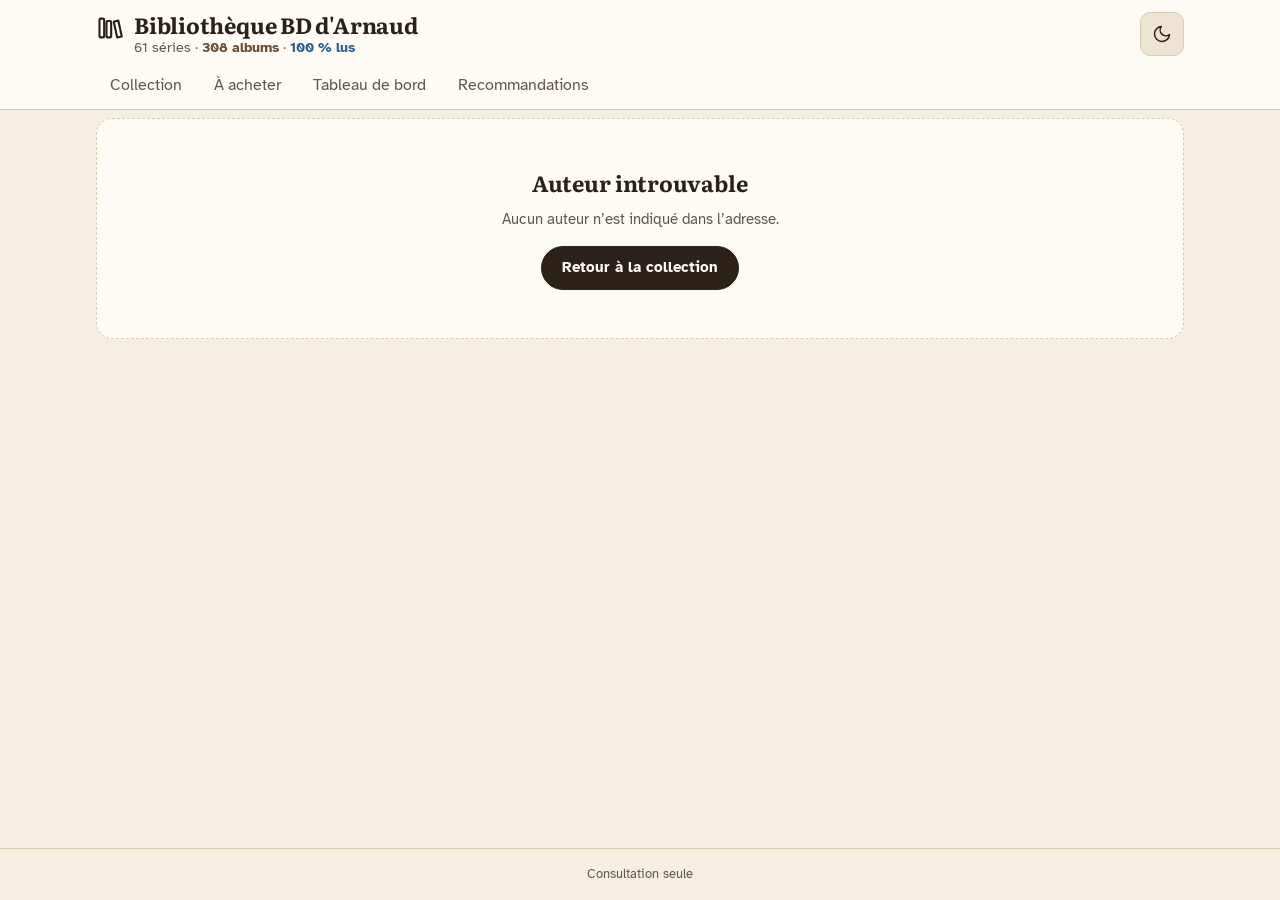
==== auteur.html @ 9b471a2a "US-23 — Filtre de genre en liste déroulante Remplace les pastilles de genre (défilement horizontal p" ====
<!doctype html>
<html lang="fr">
<head>
<meta charset="utf-8">
<meta name="viewport" content="width=device-width, initial-scale=1">
<title>Auteur — Bibliothèque BD d'Arnaud</title>
<meta name="description" content="Les séries d'un auteur dans la collection de BD d'Arnaud, et ses séries recommandées.">
<script>
  // Thème appliqué avant l'affichage pour éviter un flash de couleurs.
  (function () {
    var t = null;
    try { t = localStorage.getItem('bd-theme'); } catch (e) {}
    if (t !== 'light' && t !== 'dark') t = window.matchMedia && matchMedia('(prefers-color-scheme: dark)').matches ? 'dark' : 'light';
    document.documentElement.dataset.theme = t;
  })();
</script>
<link rel="preconnect" href="https://fonts.googleapis.com">
<link rel="preconnect" href="https://fonts.gstatic.com" crossorigin>
<link rel="stylesheet" href="https://fonts.googleapis.com/css2?family=Atkinson+Hyperlegible:wght@400;700&family=Literata:opsz,wght@7..72,500;7..72,700&display=swap">
<link rel="stylesheet" href="css/style.css?v=8">
<script src="js/app.js?v=8" defer></script>
</head>
<body data-page="auteur">

<header class="site-header">
  <div class="container">
    <div class="header-top">
      <div class="brand">
        <svg width="28" height="28" viewBox="0 0 24 24" fill="none" stroke="currentColor" stroke-width="1.8" stroke-linecap="round" stroke-linejoin="round" aria-hidden="true"><rect x="3" y="4" width="4" height="16" rx="1"/><rect x="9" y="6" width="4" height="14" rx="1"/><path d="M15.2 6.6l3.9-1 3 13.6-3.9 1z"/></svg>
        <div>
          <h1><a href="index.html">Bibliothèque BD d'Arnaud</a></h1>
          <p id="stats-entete">Chargement…</p>
        </div>
      </div>
      <button type="button" class="theme-toggle" aria-label="Changer de thème">
        <svg class="icon-moon" width="20" height="20" viewBox="0 0 24 24" fill="none" stroke="currentColor" stroke-width="1.8" stroke-linecap="round" stroke-linejoin="round" aria-hidden="true"><path d="M21 12.8A9 9 0 1 1 11.2 3a7 7 0 0 0 9.8 9.8z"/></svg>
        <svg class="icon-sun" width="20" height="20" viewBox="0 0 24 24" fill="none" stroke="currentColor" stroke-width="1.8" stroke-linecap="round" aria-hidden="true"><circle cx="12" cy="12" r="4"/><path d="M12 2v2M12 20v2M4.9 4.9l1.4 1.4M17.7 17.7l1.4 1.4M2 12h2M20 12h2M4.9 19.1l1.4-1.4M17.7 6.3l1.4-1.4"/></svg>
      </button>
    </div>
    <nav class="main-nav" aria-label="Navigation principale">
      <a href="index.html">Collection</a>
      <a href="envies.html">À acheter</a>
      <a href="stats.html">Tableau de bord</a>
      <a href="reco.html">Recommandations</a>
    </nav>
  </div>
</header>

<main class="container page-auteur" id="auteur">
  <h1 class="page-title">Auteur</h1>
  <p class="count">Chargement…</p>
</main>

<footer class="site-footer">Consultation seule</footer>

</body>
</html>
---- css/style.css ----
/* Bibliothèque BD d'Arnaud — charte : docs/mockups/README.md */

:root {
  --bg: #F5EFE3; --surf: #FFFCF6; --surf2: #EDE4D3; --line: #D9CBB2;
  --ink: #2B2119; --ink2: #62564A;
  --own: #6B4A2F; --read: #2C5F8F; --onread: #FFFFFF; --readtint: #DDE8F3;
  --toread: #E3A43A; --ontoread: #2B2119; --toreadtxt: #875810; --toreadtint: #F7EAD0;
  --miss: #A8352A; --misstint: #F5DDD7;
  --cover: #E4D8C3; --covertxt: #6E604F;
  --shadow: 0 1px 3px rgba(0, 0, 0, 0.18);
  color-scheme: light;
}

@media (prefers-color-scheme: dark) {
  :root:not([data-theme="light"]) {
    --bg: #1A1612; --surf: #231E19; --surf2: #2E2720; --line: #463B30;
    --ink: #F2EADD; --ink2: #BCAF9D;
    --own: #D6B38E; --read: #8DB8E6; --onread: #10202F; --readtint: #1F3247;
    --toread: #E9B455; --ontoread: #1A1612; --toreadtxt: #F0C470; --toreadtint: #3A2D17;
    --miss: #EE8270; --misstint: #47231D;
    --cover: #342C24; --covertxt: #A89880;
    color-scheme: dark;
  }
}

:root[data-theme="dark"] {
  --bg: #1A1612; --surf: #231E19; --surf2: #2E2720; --line: #463B30;
  --ink: #F2EADD; --ink2: #BCAF9D;
  --own: #D6B38E; --read: #8DB8E6; --onread: #10202F; --readtint: #1F3247;
  --toread: #E9B455; --ontoread: #1A1612; --toreadtxt: #F0C470; --toreadtint: #3A2D17;
  --miss: #EE8270; --misstint: #47231D;
  --cover: #342C24; --covertxt: #A89880;
  color-scheme: dark;
}

/* Motif « manquant » : hachures à 135° */
:root { --hatch: repeating-linear-gradient(135deg, var(--miss) 0 1.5px, var(--misstint) 1.5px 4px); }

*, *::before, *::after { box-sizing: border-box; }

body {
  margin: 0;
  min-height: 100vh;
  display: flex;
  flex-direction: column;
  background: var(--bg);
  color: var(--ink);
  font-family: 'Atkinson Hyperlegible', system-ui, sans-serif;
  font-size: 16px;
  line-height: 1.45;
}

h1, h2, h3 { font-family: Literata, Georgia, serif; font-weight: 700; }

a { color: inherit; }

:focus-visible { outline: 3px solid var(--read); outline-offset: 2px; }

.sr-only {
  position: absolute; width: 1px; height: 1px; padding: 0; margin: -1px;
  overflow: hidden; clip: rect(0, 0, 0, 0); white-space: nowrap; border: 0;
}

.container { max-width: 1120px; margin: 0 auto; padding-left: 16px; padding-right: 16px; width: 100%; }

/* ---------- En-tête ---------- */
.site-header { background: var(--surf); border-bottom: 1px solid var(--line); }
.site-header .container { padding-top: 12px; display: flex; flex-direction: column; gap: 6px; }
.header-top { display: flex; align-items: flex-start; gap: 12px; }
.brand { flex: 1 1 auto; display: flex; gap: 10px; align-items: flex-start; }
.brand svg { flex: 0 0 auto; margin-top: 2px; }
.brand h1 { margin: 0; font-size: 22px; line-height: 1.2; letter-spacing: -0.01em; }
.brand h1 a { text-decoration: none; }
.brand p { margin: 0; font-size: 14px; color: var(--ink2); }
.stat-own { color: var(--own); font-weight: 700; }
.stat-read { color: var(--read); font-weight: 700; }

.theme-toggle {
  flex: 0 0 auto; width: 44px; height: 44px;
  display: flex; align-items: center; justify-content: center;
  border: 1px solid var(--line); border-radius: 10px;
  background: var(--surf2); color: var(--ink); cursor: pointer;
}
.theme-toggle .icon-sun { display: none; }
:root[data-theme="dark"] .theme-toggle .icon-sun { display: block; }
:root[data-theme="dark"] .theme-toggle .icon-moon { display: none; }

.main-nav { display: flex; gap: 4px; overflow-x: auto; scrollbar-width: none; margin: 0 -16px; padding: 0 16px; }
.main-nav a {
  min-height: 44px; display: flex; align-items: center; padding: 0 14px; white-space: nowrap; flex: 0 0 auto;
  text-decoration: none; color: var(--ink2); border-bottom: 3px solid transparent;
}
.main-nav a[aria-current="page"] { color: var(--ink); font-weight: 700; border-bottom-color: var(--ink); }

/* ---------- Contenu ---------- */
main.container { flex: 1 0 auto; padding-top: 18px; padding-bottom: 40px; display: flex; flex-direction: column; gap: 16px; }

/* ---------- Recherche et filtres ---------- */
.search { display: flex; flex-direction: column; gap: 6px; }
.search label { font-size: 15px; font-weight: 700; }
.search-field { position: relative; max-width: 640px; }
.search-field svg { position: absolute; left: 16px; top: 16px; color: var(--ink2); pointer-events: none; }
.search-field input {
  width: 100%; height: 52px; padding: 0 16px 0 48px;
  border: 2px solid var(--ink2); border-radius: 12px;
  background: var(--surf); color: var(--ink); font: inherit; font-size: 17px;
}
.search-field input:focus { border-color: var(--read); outline: none; box-shadow: 0 0 0 3px var(--readtint); }

.chips { display: flex; gap: 8px; overflow-x: auto; margin: 0 -16px; padding: 0 16px 4px; }
.chips button {
  flex: 0 0 auto; min-height: 44px; padding: 0 16px; border-radius: 999px;
  border: 1px solid var(--line); background: var(--surf); color: var(--ink);
  font: inherit; font-size: 15px; font-weight: 700; cursor: pointer; white-space: nowrap;
}
.chips button[aria-pressed="true"] { background: var(--ink); color: var(--surf); border-color: var(--ink); }

/* Regard, tri et « Suivies seulement » (US-16) */
.reglages { display: flex; flex-wrap: wrap; align-items: flex-end; gap: 10px 14px; }
.reglage { display: flex; flex-direction: column; gap: 4px; font-size: 13px; font-weight: 700; color: var(--ink2); }
.reglage select {
  min-height: 44px; padding: 0 36px 0 12px; border-radius: 10px; border: 1px solid var(--line);
  background: var(--surf) url("data:image/svg+xml,%3Csvg xmlns='http://www.w3.org/2000/svg' width='12' height='8' viewBox='0 0 12 8'%3E%3Cpath d='M1 1.5l5 5 5-5' fill='none' stroke='%2362564A' stroke-width='2'/%3E%3C/svg%3E") no-repeat right 12px center;
  color: var(--ink); font: inherit; font-size: 15px; font-weight: 400; appearance: none; cursor: pointer;
}
.toggle {
  display: inline-flex; align-items: center; gap: 6px; min-height: 44px; padding: 0 14px; border-radius: 10px;
  border: 1px solid var(--line); background: var(--surf); color: var(--ink);
  font: inherit; font-size: 15px; font-weight: 700; cursor: pointer;
}
.toggle[aria-pressed="true"] { background: var(--ink); color: var(--surf); border-color: var(--ink); }
/* Cartes / Couvertures (US-20) */
.vues { display: inline-flex; margin-left: auto; border: 1px solid var(--line); border-radius: 10px; overflow: hidden; }
.vues button {
  display: inline-flex; align-items: center; gap: 6px; min-height: 44px; padding: 0 12px; border: 0;
  background: var(--surf); color: var(--ink); font: inherit; font-size: 14px; font-weight: 700; cursor: pointer;
}
.vues button + button { border-left: 1px solid var(--line); }
.vues button[aria-pressed="true"] { background: var(--ink); color: var(--surf); }

.tag-genre { color: var(--ink); text-decoration: none; }
.tag-genre:hover { border-color: var(--ink2); text-decoration: underline; }
.lien-reinit {
  min-height: 44px; padding: 0 4px; border: 0; background: none; color: var(--ink);
  font: inherit; font-size: 14px; text-decoration: underline; cursor: pointer;
}

.btn-primary {
  margin-top: 6px; min-height: 44px; padding: 0 20px; border-radius: 999px;
  border: 1px solid var(--ink); background: var(--ink); color: var(--surf);
  font: inherit; font-size: 15px; font-weight: 700; cursor: pointer;
  display: inline-flex; align-items: center; text-decoration: none;
}

[hidden] { display: none !important; }

.legend { display: flex; flex-wrap: wrap; gap: 6px 14px; font-size: 13px; color: var(--ink2); }
.legend span { display: flex; align-items: center; gap: 6px; }
.swatch { width: 12px; height: 12px; border-radius: 3px; }
.swatch-own { background: var(--own); }
.swatch-read { background: var(--read); }
.swatch-toread { background: var(--toread); }
.swatch-lnp { background: var(--readtint); border: 2px solid var(--read); }
.swatch-miss { background: var(--hatch); border: 2px dashed var(--miss); }

.count { margin: 0; font-size: 14px; color: var(--ink2); }

.message {
  display: flex; flex-direction: column; align-items: center; text-align: center; gap: 10px;
  padding: 48px 20px; background: var(--surf); border: 1px dashed var(--line); border-radius: 16px;
}
.message h2 { margin: 0; font-size: 22px; }
.message p { margin: 0; max-width: 360px; font-size: 15px; color: var(--ink2); }

/* ---------- Cartes série ---------- */
.series-grid {
  display: grid; grid-template-columns: repeat(auto-fill, minmax(160px, 1fr)); gap: 12px;
  margin: 0; padding: 0; list-style: none;
}
.card {
  height: 100%; display: flex; flex-direction: column;
  background: var(--surf); border: 1px solid var(--line); border-radius: 12px; overflow: hidden;
  text-decoration: none; color: var(--ink);
}
.card:hover { border-color: var(--ink2); }
.cover {
  position: relative; aspect-ratio: 3 / 4; background: var(--cover); border-bottom: 1px solid var(--line);
  display: flex; align-items: center; justify-content: center;
}
.cover, .book-cover { position: relative; overflow: hidden; }
.cover-img { position: absolute; inset: 0; width: 100%; height: 100%; object-fit: cover; }
.note-badge { z-index: 1; }
.cover-initials { font-family: Literata, Georgia, serif; font-size: 30px; font-weight: 700; color: var(--covertxt); }
.note-badge {
  position: absolute; top: 8px; right: 8px; padding: 3px 8px; border-radius: 6px;
  background: var(--surf); color: var(--ink); font-weight: 700; font-size: 14px; box-shadow: var(--shadow);
}
.card-body { flex: 1 1 auto; padding: 10px 12px 12px; display: flex; flex-direction: column; gap: 4px; }
.card-body h2 { margin: 0; font-size: 16px; line-height: 1.25; }
.card-authors { margin: 0; font-size: 13px; line-height: 1.3; color: var(--ink2); }
.card-stats { margin-top: auto; padding-top: 8px; display: flex; flex-direction: column; gap: 6px; }
.card-own { font-size: 14px; color: var(--own); }
.card-own strong { font-size: 17px; }
.card-meta { display: flex; flex-wrap: wrap; align-items: center; gap: 4px 10px; font-size: 13px; }
.card-read { color: var(--read); }
.card-incomplete { display: flex; align-items: center; gap: 4px; color: var(--miss); }
.card-incomplete::before {
  content: ""; width: 7px; height: 7px; border-radius: 50%; border: 1.5px dashed var(--miss);
}
/* Badges « regard » et « Terminée » (US-14) : tons neutres, icône + libellé,
   pour ne pas se confondre avec les statuts possédé / lu / à lire / manquant. */
.card-badges { display: flex; flex-wrap: wrap; gap: 4px; margin-top: 2px; }
.badge-regard {
  display: inline-flex; align-items: center; gap: 4px; align-self: flex-start;
  padding: 2px 8px 2px 6px; border-radius: 999px;
  background: var(--surf2); color: var(--ink2); border: 1px solid var(--line);
  font-size: 12px; font-weight: 700; line-height: 1.4; white-space: nowrap;
}
.badge-regard svg { width: 14px; height: 14px; flex: none; }
.badge-terminee { background: transparent; color: var(--ink); border-color: var(--ink2); }
.tags .badge-regard { font-size: 13px; padding: 2px 10px 2px 8px; }
.badge-lnp {
  align-self: flex-start; padding: 2px 8px; border-radius: 6px;
  background: var(--readtint); border: 1.5px solid var(--read); color: var(--read);
  font-size: 13px; font-weight: 700;
}

/* Mur de couvertures (US-20) : couvertures seules, le texte reste lu par les lecteurs d'écran */
.series-grid.mur { grid-template-columns: repeat(auto-fill, minmax(100px, 1fr)); gap: 8px; }
.mur .card { border-radius: 4px 8px 8px 4px; }
.mur .cover { border-bottom: 0; }
.mur .cover-initials { font-size: 22px; }
.mur .note-badge { top: 4px; right: 4px; padding: 1px 5px; font-size: 12px; }
.mur .card-body {
  position: absolute; width: 1px; height: 1px; padding: 0; margin: -1px;
  overflow: hidden; clip: rect(0, 0, 0, 0); white-space: nowrap; border: 0;
}
.mur .card:hover, .mur .card:focus-visible { border-color: var(--ink); }

/* Barre de progression d'une série */
.bar { display: flex; height: 8px; border-radius: 4px; overflow: hidden; background: var(--surf2); }
.bar span { display: block; height: 100%; }
.bar .seg-read { background: var(--read); }
.bar .seg-toread { background: var(--toread); }
.bar .seg-lnp { background: var(--readtint); box-shadow: inset 0 0 0 2px var(--read); }
.bar .seg-miss { background: var(--hatch); }

/* ---------- Page série ---------- */
main.page-serie { padding-top: 8px; }
.back-link {
  align-self: flex-start; min-height: 44px; display: flex; align-items: center; gap: 6px;
  color: var(--ink); text-decoration: none; font-weight: 700;
}
.serie-layout { display: flex; flex-wrap: wrap; gap: 28px; align-items: flex-start; }
.serie-info { flex: 1 1 320px; display: flex; flex-direction: column; gap: 16px; }
.serie-tomes { flex: 999 1 480px; min-width: 0; display: flex; flex-direction: column; gap: 12px; }

.serie-head { display: flex; gap: 16px; align-items: flex-start; }
.book-cover {
  flex: 0 0 auto; width: 112px; height: 150px; border-radius: 3px 8px 8px 3px;
  background: var(--cover); border-left: 7px solid var(--line); color: var(--covertxt);
  display: flex; flex-direction: column; align-items: center; justify-content: center; gap: 4px;
}
.book-cover span:first-child { font-family: Literata, Georgia, serif; font-weight: 700; font-size: 28px; }
.book-cover span:last-child { font-size: 10px; letter-spacing: 0.08em; text-transform: uppercase; }
.serie-title { flex: 1 1 auto; min-width: 0; display: flex; flex-direction: column; gap: 4px; }
.serie-title h1 { margin: 0; font-size: 28px; line-height: 1.15; overflow-wrap: anywhere; }
.serie-title p { margin: 0; font-size: 15px; }
.serie-title .editeur { font-size: 14px; color: var(--ink2); }
.tags { display: flex; flex-wrap: wrap; gap: 6px; margin-top: 6px; }
.tag { padding: 2px 10px; border-radius: 999px; border: 1px solid var(--line); font-size: 13px; }
.tag-statut { background: var(--ink); color: var(--surf); border-color: var(--ink); font-weight: 700; }

.note-box {
  display: flex; flex-direction: column; gap: 10px; padding: 18px;
  background: var(--surf); border: 1px solid var(--line); border-radius: 14px;
}
.note-line { display: flex; align-items: baseline; gap: 4px; }
.note-line .label { font-size: 14px; color: var(--ink2); margin-right: 8px; }
.note-line .valeur { font-family: Literata, Georgia, serif; font-size: 52px; font-weight: 700; line-height: 1; }
.note-line .sur { font-family: Literata, Georgia, serif; font-size: 22px; color: var(--ink2); }
.note-box blockquote {
  margin: 0; padding: 0 0 0 14px; border-left: 3px solid var(--line);
  font-family: Literata, Georgia, serif; font-style: italic; font-size: 18px; line-height: 1.4;
  white-space: pre-line;
}
.note-empty {
  display: flex; flex-direction: column; gap: 2px; padding: 14px 18px;
  border: 1px dashed var(--line); border-radius: 14px; color: var(--ink2);
}
.note-empty strong { font-size: 15px; }
.note-empty span { font-size: 14px; }

.serie-counts { display: flex; flex-wrap: wrap; gap: 8px; }
.serie-counts span {
  padding: 8px 12px; border-radius: 10px; background: var(--surf); border: 1px solid var(--line); font-size: 15px;
}
.serie-counts strong { font-size: 20px; }
.serie-counts .c-own { color: var(--own); }
.serie-counts .c-read { color: var(--read); }
.serie-counts .c-toread { color: var(--toreadtxt); }
.serie-counts .c-lnp { color: var(--read); background: var(--readtint); border: 1.5px solid var(--read); }
.serie-counts .c-miss { color: var(--miss); background: var(--misstint); border: 1.5px dashed var(--miss); }

.tomes-head { display: flex; justify-content: space-between; align-items: baseline; gap: 12px; }
.tomes-head h2 { margin: 0; font-size: 22px; }
.tomes-head span { font-size: 14px; color: var(--ink2); }

/* Pastille de tome (grille et liste) selon son statut */
.cell { display: flex; align-items: center; justify-content: center; font-weight: 700; }
.st-lu .cell { background: var(--read); color: var(--onread); }
.st-alire .cell { background: var(--toread); color: var(--ontoread); }
.st-lnp .cell { background: var(--readtint); color: var(--read); border: 2px solid var(--read); }
.st-manquant .cell {
  background: repeating-linear-gradient(135deg, var(--misstint) 0 4px, var(--surf) 4px 7px);
  color: var(--miss); border: 2px dashed var(--miss);
}

.tomes-grid { display: flex; flex-wrap: wrap; gap: 4px; margin: 0; padding: 0; list-style: none; }
.tomes-grid .cell { width: 30px; height: 30px; border-radius: 5px; font-size: 12px; }

.tomes-list { list-style: none; margin: 0; padding: 0; display: flex; flex-direction: column; gap: 6px; }
.tome-row {
  display: flex; align-items: center; gap: 12px; padding: 8px 12px 8px 8px; border-radius: 10px;
  background: var(--surf); border: 1px solid var(--line);
}
.tome-row.st-manquant { background: var(--misstint); border: 2px dashed var(--miss); }
.tome-row .cell { flex: 0 0 auto; width: 34px; height: 44px; border-radius: 2px 5px 5px 2px; font-size: 14px; }
.tome-row .cell.range { width: auto; min-width: 34px; padding: 0 6px; font-size: 12px; }
.tome-titre { flex: 1 1 auto; min-width: 0; font-size: 15px; }
.tome-titre .num { color: var(--ink2); }
.tome-tag {
  flex: 0 0 auto; display: flex; align-items: center; gap: 5px; padding: 3px 10px; border-radius: 999px;
  font-size: 13px; font-weight: 700; white-space: nowrap;
}
.st-lu .tome-tag { background: var(--read); color: var(--onread); }
.st-alire .tome-tag { background: var(--toreadtint); color: var(--toreadtxt); border: 1px solid var(--toread); }
.st-lnp .tome-tag { background: var(--readtint); color: var(--read); border: 1.5px solid var(--read); }
.st-manquant .tome-tag { background: var(--miss); color: var(--surf); }

.legend.boxed { padding: 10px 12px; background: var(--surf2); border-radius: 10px; color: var(--ink); }

/* ---------- Tableau de bord ---------- */
main.page-stats { padding-top: 20px; gap: 18px; }
.page-title { margin: 0; font-size: 28px; line-height: 1.2; }

.kpis { display: grid; grid-template-columns: repeat(auto-fit, minmax(150px, 1fr)); gap: 10px; }
.kpi {
  padding: 14px; background: var(--surf); border: 1px solid var(--line); border-radius: 12px;
  display: flex; flex-direction: column; gap: 2px;
}
.kpi.k-own { border-top: 4px solid var(--own); }
.kpi.k-read { border-top: 4px solid var(--read); }
.kpi strong { font-family: Literata, Georgia, serif; font-size: 34px; line-height: 1.1; }
.kpi.k-own strong { color: var(--own); }
.kpi.k-read strong { color: var(--read); }
.kpi span { font-size: 14px; color: var(--ink2); }
.kpi .bar { margin-top: 4px; }

.panels { display: grid; grid-template-columns: repeat(auto-fit, minmax(min(320px, 100%), 1fr)); gap: 12px; align-items: start; }
.panel {
  padding: 16px; background: var(--surf); border: 1px solid var(--line); border-radius: 12px;
  display: flex; flex-direction: column; gap: 12px; min-width: 0;
}
.panel-head { display: flex; justify-content: space-between; align-items: flex-start; gap: 12px; }
.panel h2 { margin: 0; font-size: 20px; }
.panel-head p, .panel-foot { margin: 0; font-size: 14px; color: var(--ink2); }
.panel-foot { padding-top: 8px; border-top: 1px solid var(--line); }
.pile-total {
  flex: 0 0 auto; padding: 4px 12px; border-radius: 10px;
  background: var(--toreadtint); border: 1px solid var(--toread); color: var(--toreadtxt);
  font-family: Literata, Georgia, serif; font-size: 26px; font-weight: 700; line-height: 1.1;
}
.rows { list-style: none; margin: 0; padding: 0; display: flex; flex-direction: column; gap: 2px; }
.rows a {
  display: grid; grid-template-columns: minmax(0, 1fr) auto; gap: 4px 12px; align-items: center;
  min-height: 44px; padding: 4px 0; text-decoration: none; color: var(--ink);
}
.rows .r-titre { font-size: 15px; }
.rows .r-own { font-size: 13px; color: var(--own); }
.rows .r-toread { font-weight: 700; color: var(--toreadtxt); }
.rows .r-miss { font-size: 14px; font-weight: 700; color: var(--miss); }
.rows .bar { grid-column: 1 / -1; }
.rows .r-tome { font-size: 13px; color: var(--ink2); }
.rows .r-date { font-size: 14px; font-weight: 700; text-align: right; }

/* Tomes annoncés (US-13) */
.tag-averifier {
  display: inline-block; margin-left: 6px; padding: 0 6px; border-radius: 6px;
  border: 1px dashed var(--ink2); color: var(--ink2); font-size: 12px; font-weight: 400; white-space: nowrap;
}
.annonces { display: flex; flex-direction: column; gap: 6px; padding: 12px 16px; border: 1px solid var(--line); border-radius: 12px; background: var(--surf); }
.annonces h2 { margin: 0; font-size: 18px; }
.annonces ul { list-style: none; margin: 0; padding: 0; display: flex; flex-direction: column; gap: 4px; }
.annonces li { display: flex; flex-wrap: wrap; justify-content: space-between; gap: 4px 12px; font-size: 15px; }
.annonces li span { color: var(--ink2); }
.rows .seg-own { background: var(--own); }

.histo {
  display: grid; grid-template-columns: repeat(var(--cols, 10), minmax(0, 1fr)); gap: 6px; align-items: end;
  height: 170px; padding-bottom: 4px; border-bottom: 1px solid var(--line);
}
.histo div { display: flex; flex-direction: column; align-items: center; justify-content: flex-end; gap: 4px; height: 100%; }
.histo b { font-size: 13px; }
.histo i { display: block; width: 100%; border-radius: 4px 4px 0 0; background: var(--ink2); }
.histo i.top { background: var(--ink); }
.histo i.zero { background: var(--line); }
.histo-axis { display: grid; grid-template-columns: repeat(var(--cols, 10), minmax(0, 1fr)); gap: 6px; margin-top: -6px; }
.histo-axis span { text-align: center; font-size: 13px; color: var(--ink2); }
.histo-note { margin: 0; font-size: 13px; color: var(--ink2); }

/* Mes goûts en chiffres (US-22) */
.panel-large { grid-column: 1 / -1; }
.gouts-toutes { display: flex; align-items: center; gap: 8px; min-height: 44px; font-size: 14px; cursor: pointer; white-space: nowrap; }
.gouts-toutes input { width: 18px; height: 18px; accent-color: var(--read); }
#gouts-contenu { display: grid; grid-template-columns: repeat(auto-fit, minmax(min(300px, 100%), 1fr)); gap: 12px 28px; }
#gouts-contenu > .histo-note { grid-column: 1 / -1; }
.gouts-bloc { display: flex; flex-direction: column; gap: 8px; min-width: 0; }
.gouts-bloc h3 { margin: 0; font-size: 17px; }
.gouts-barres { list-style: none; margin: 0; padding: 0; display: flex; flex-direction: column; gap: 6px; }
.gouts-barres li { display: grid; grid-template-columns: minmax(0, 1fr) auto; gap: 2px 12px; align-items: baseline; }
.gouts-barres .bar { grid-column: 1 / -1; }
.gouts-barres .g-nom { font-size: 15px; }
.gouts-barres .g-nom a { color: var(--ink); }
.gouts-barres .g-val { font-size: 14px; color: var(--ink2); white-space: nowrap; }
.gouts-barres .g-val strong { font-size: 16px; color: var(--read); }
.gouts-regards { list-style: none; margin: 0; padding: 0; display: flex; flex-wrap: wrap; gap: 8px; }
.gouts-regards a {
  display: flex; align-items: baseline; gap: 6px; min-height: 44px; padding: 8px 12px; border-radius: 10px;
  background: var(--surf2); color: var(--ink); text-decoration: none; font-size: 15px;
}
.gouts-regards a:hover { box-shadow: inset 0 0 0 1px var(--ink2); }
.gouts-regards strong { font-size: 20px; }

/* ---------- Recommandations (US-11) ---------- */
main.page-reco { padding-top: 20px; }
.reco-intro { margin: -8px 0 0; color: var(--ink2); font-size: 15px; }
.reco-list { list-style: none; margin: 0; padding: 0; display: grid; grid-template-columns: repeat(auto-fill, minmax(min(340px, 100%), 1fr)); gap: 12px; align-items: start; }
.reco-card {
  padding: 16px; background: var(--surf); border: 1px solid var(--line); border-radius: 12px;
  display: flex; flex-direction: column; gap: 8px; min-width: 0;
}
.reco-head { display: flex; justify-content: space-between; align-items: flex-start; gap: 12px; }
.reco-head h2 { margin: 0; font-size: 20px; line-height: 1.25; }
.reco-statut {
  flex: 0 0 auto; padding: 2px 10px; border-radius: 999px; font-size: 13px; font-weight: 700;
  border: 1px solid var(--line); color: var(--ink2); white-space: nowrap;
}
.statut-interesse .reco-statut { background: var(--readtint); border-color: var(--read); color: var(--read); }
.statut-decouvrir .reco-statut { background: var(--toreadtint); border-color: var(--toread); color: var(--toreadtxt); }
.reco-meta { margin: 0; font-size: 14px; color: var(--ink2); }
.reco-pourquoi { margin: 0; font-size: 15px; }
.reco-liees { display: flex; flex-wrap: wrap; align-items: center; gap: 6px; font-size: 14px; }
.reco-liees span:first-child { color: var(--ink2); }
.reco-liees a { padding: 2px 10px; border-radius: 999px; border: 1px solid var(--line); color: var(--ink); text-decoration: none; }
.reco-liees a:hover { border-color: var(--ink2); }
.reco-liees .r-note { font-weight: 700; color: var(--read); }
.reco-foot { margin: 0; padding-top: 8px; border-top: 1px solid var(--line); font-size: 13px; color: var(--ink2); }
.reco-foot a { color: var(--ink2); }
/* Reco rejetée : grisée mais toujours lisible et filtrable. */
.statut-rejete { opacity: .55; background: var(--bg); border-style: dashed; }
.statut-rejete:hover, .statut-rejete:focus-within { opacity: .85; }

/* ---------- Page auteur (auteur.html, US-19) ---------- */
main.page-auteur { padding-top: 8px; gap: 18px; }
.auteur-resume { margin-top: 4px; font-size: 15px; }
.auteur-section { display: flex; flex-direction: column; gap: 10px; }
.auteur-section h2 { margin: 0; font-size: 20px; }
.lien-auteur { color: inherit; text-decoration: underline; text-decoration-color: var(--line); text-underline-offset: 3px; }
.lien-auteur:hover { text-decoration-color: currentColor; }

/* ---------- À acheter (envies.html, US-18) — maquette docs/mockups/05-envies.png ---------- */
main.page-envies { padding-top: 20px; gap: 16px; }
.envies-head { display: flex; justify-content: space-between; align-items: flex-end; gap: 12px; flex-wrap: wrap; }
.envies-head p { margin: 4px 0 0; color: var(--ink2); font-size: 15px; }
.envies-total {
  padding: 6px 14px; border-radius: 10px; background: var(--misstint); border: 2px dashed var(--miss);
  color: var(--miss); font-family: Literata, Georgia, serif; font-weight: 700; font-size: 26px; line-height: 1.1; text-align: center;
}
.envies-total small { display: block; font-family: 'Atkinson Hyperlegible', sans-serif; font-size: 13px; font-weight: 700; }
.envies-options {
  display: flex; flex-wrap: wrap; align-items: center; justify-content: space-between; gap: 8px 16px;
  padding: 10px 12px; background: var(--surf2); border-radius: 10px;
}
.envies-options label { display: flex; align-items: center; gap: 8px; min-height: 44px; cursor: pointer; font-size: 15px; }
.envies-options input { width: 20px; height: 20px; flex: none; accent-color: var(--read); }
.envies-options .hint { color: var(--ink2); font-size: 14px; }
.btn-print {
  display: inline-flex; align-items: center; gap: 6px; min-height: 44px; padding: 0 14px; border-radius: 10px;
  border: 1px solid var(--line); background: var(--surf); color: var(--ink); font: inherit; font-weight: 700; cursor: pointer;
}
.groupe-envies { display: flex; flex-direction: column; gap: 8px; }
.groupe-titre { margin: 8px 0 0; font-size: 20px; display: flex; align-items: baseline; gap: 10px; flex-wrap: wrap; }
.groupe-titre span { font-family: 'Atkinson Hyperlegible', sans-serif; font-size: 14px; font-weight: 400; color: var(--ink2); }
.envies { list-style: none; margin: 0; padding: 0; display: flex; flex-direction: column; gap: 8px; }
.envie {
  display: grid; grid-template-columns: 54px minmax(0, 1fr) auto; gap: 4px 14px; align-items: start;
  padding: 12px; background: var(--surf); border: 1px solid var(--line); border-radius: 12px;
}
.envie .mini-cover {
  grid-row: span 2; width: 54px; aspect-ratio: 3 / 4; border-radius: 3px 6px 6px 3px; background: var(--cover);
  position: relative; overflow: hidden; display: flex; align-items: center; justify-content: center; box-shadow: var(--shadow);
}
.envie .mini-cover .cover-initials { font-size: 16px; }
.envie h3 { margin: 0; font-size: 17px; line-height: 1.25; }
.envie h3 a { text-decoration: none; }
.envie h3 a:hover { text-decoration: underline; }
.envie .auteurs { margin: 0; font-size: 13px; color: var(--ink2); }
.envie .note { padding: 2px 8px; border-radius: 6px; background: var(--surf2); font-weight: 700; font-size: 14px; white-space: nowrap; }
.envie .tomes { grid-column: 2 / -1; display: flex; flex-direction: column; gap: 6px; margin-top: 4px; }
.envie .tomes-grid .cell { width: 34px; height: 34px; border-radius: 5px; font-size: 13px; }
.envie .detail { margin: 0; font-size: 14px; }
.envie .detail .lnp { color: var(--read); font-weight: 700; }
.envie .detail .dispo { color: var(--ink2); }
.annonces a { color: var(--ink); }
@media (max-width: 520px) {
  .envie { grid-template-columns: 44px minmax(0, 1fr) auto; gap: 2px 10px; }
  .envie .mini-cover { width: 44px; grid-row: span 1; }
  .envie .tomes { grid-column: 1 / -1; }
}
@media print {
  .site-header, .envies-options, .site-footer, .envie .mini-cover { display: none !important; }
  body { background: #fff; }
  .envie { grid-template-columns: minmax(0, 1fr) auto; break-inside: avoid; border: none; padding: 4px 0; }
  .envie .tomes { grid-column: 1 / -1; }
}

/* ---------- Pied de page ---------- */
.site-footer { border-top: 1px solid var(--line); padding: 16px; text-align: center; font-size: 13px; color: var(--ink2); }
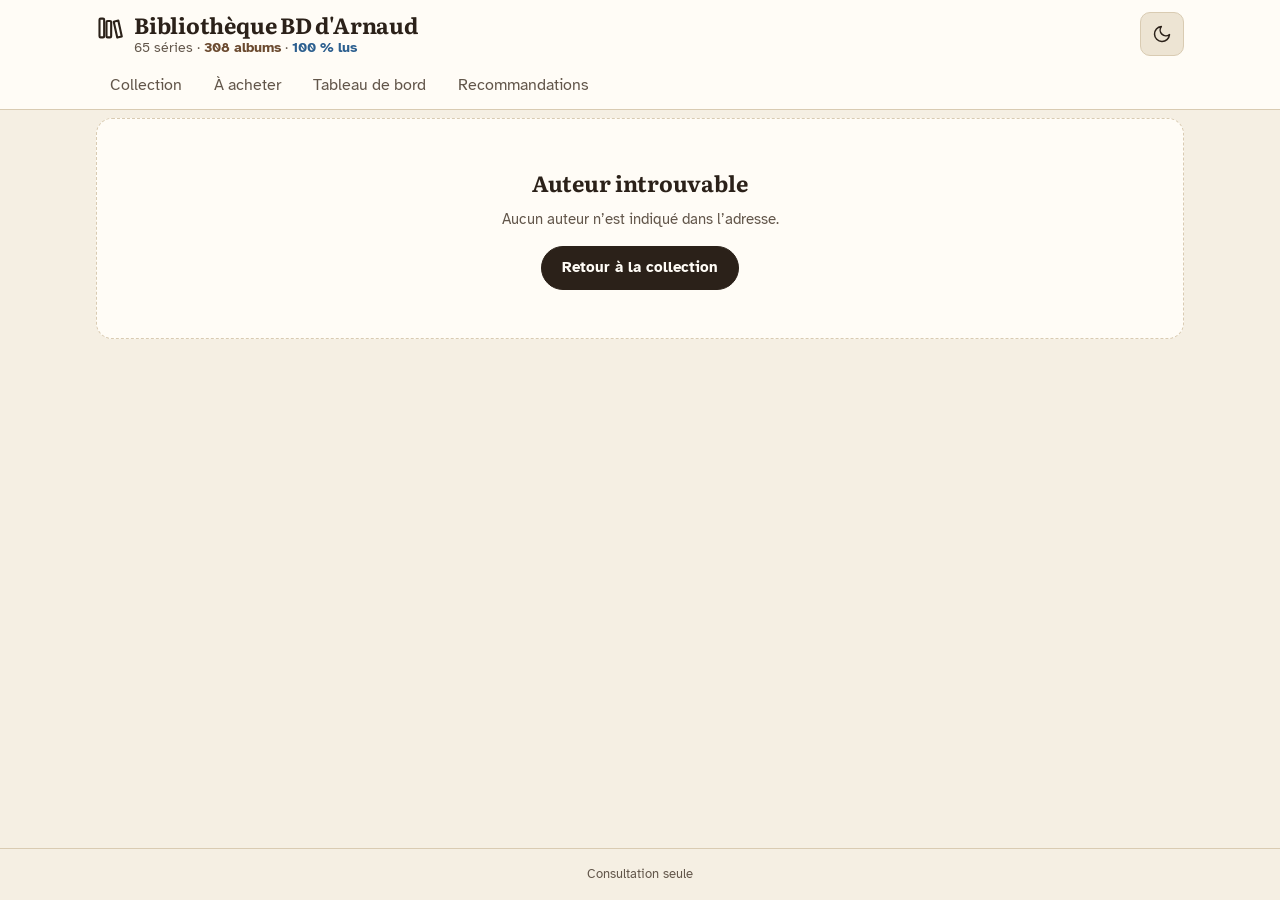
==== commit 01286e09: "US-24 — À acheter : ignorer les séries dont je ne possède aucun album Les séries lues ailleurs sans " ====
--- a/auteur.html
+++ b/auteur.html
@@ -17,8 +17,8 @@
 <link rel="preconnect" href="https://fonts.googleapis.com">
 <link rel="preconnect" href="https://fonts.gstatic.com" crossorigin>
 <link rel="stylesheet" href="https://fonts.googleapis.com/css2?family=Atkinson+Hyperlegible:wght@400;700&family=Literata:opsz,wght@7..72,500;7..72,700&display=swap">
-<link rel="stylesheet" href="css/style.css?v=8">
-<script src="js/app.js?v=8" defer></script>
+<link rel="stylesheet" href="css/style.css?v=9">
+<script src="js/app.js?v=9" defer></script>
 </head>
 <body data-page="auteur">
 
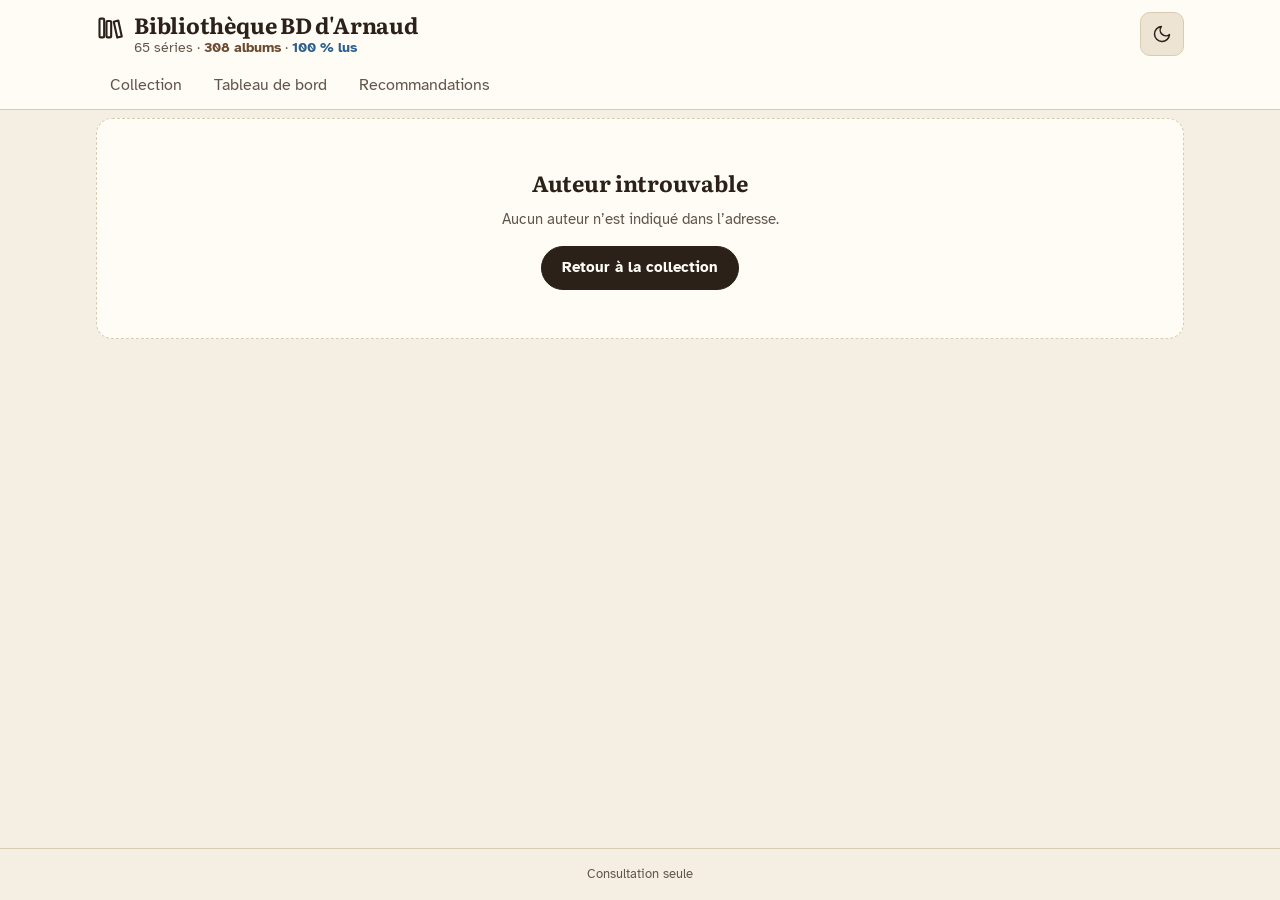
==== commit 886c78f8: "US-25 — Tableau de bord : à acheter, à paraître, à lire, derniers ajouts Fusion de la page À acheter" ====
--- a/auteur.html
+++ b/auteur.html
@@ -17,8 +17,8 @@
 <link rel="preconnect" href="https://fonts.googleapis.com">
 <link rel="preconnect" href="https://fonts.gstatic.com" crossorigin>
 <link rel="stylesheet" href="https://fonts.googleapis.com/css2?family=Atkinson+Hyperlegible:wght@400;700&family=Literata:opsz,wght@7..72,500;7..72,700&display=swap">
-<link rel="stylesheet" href="css/style.css?v=9">
-<script src="js/app.js?v=9" defer></script>
+<link rel="stylesheet" href="css/style.css?v=10">
+<script src="js/app.js?v=10" defer></script>
 </head>
 <body data-page="auteur">
 
@@ -39,7 +39,6 @@
     </div>
     <nav class="main-nav" aria-label="Navigation principale">
       <a href="index.html">Collection</a>
-      <a href="envies.html">À acheter</a>
       <a href="stats.html">Tableau de bord</a>
       <a href="reco.html">Recommandations</a>
     </nav>
--- a/css/style.css
+++ b/css/style.css
@@ -383,6 +383,13 @@
 .rows .bar { grid-column: 1 / -1; }
 .rows .r-tome { font-size: 13px; color: var(--ink2); }
 .rows .r-date { font-size: 14px; font-weight: 700; text-align: right; }
+/* À lire et derniers ajouts (US-25) */
+.rows .r-suite { font-size: 14px; font-weight: 700; color: var(--read); text-align: right; }
+.rows .r-fini { font-size: 14px; color: var(--ink2); text-align: right; }
+.rows .r-statut { display: inline-block; margin-left: 6px; padding: 0 6px; border-radius: 6px; font-size: 12px; font-weight: 400; background: var(--surf2); color: var(--ink2); }
+.rows .r-statut.st-lu { color: var(--read); }
+.rows .r-statut.st-alire { background: var(--toreadtint); color: var(--toreadtxt); }
+.rows .r-statut.st-lnp { background: var(--readtint); color: var(--read); }
 
 /* Tomes annoncés (US-13) */
 .tag-averifier {
@@ -394,6 +401,7 @@
 .annonces ul { list-style: none; margin: 0; padding: 0; display: flex; flex-direction: column; gap: 4px; }
 .annonces li { display: flex; flex-wrap: wrap; justify-content: space-between; gap: 4px 12px; font-size: 15px; }
 .annonces li span { color: var(--ink2); }
+.annonces a { color: var(--ink); }
 .rows .seg-own { background: var(--own); }
 
 .histo {
@@ -469,8 +477,7 @@
 .lien-auteur { color: inherit; text-decoration: underline; text-decoration-color: var(--line); text-underline-offset: 3px; }
 .lien-auteur:hover { text-decoration-color: currentColor; }
 
-/* ---------- À acheter (envies.html, US-18) — maquette docs/mockups/05-envies.png ---------- */
-main.page-envies { padding-top: 20px; gap: 16px; }
+/* ---------- À acheter (US-18, dans le tableau de bord depuis US-25) — maquette docs/mockups/05-envies.png ---------- */
 .envies-head { display: flex; justify-content: space-between; align-items: flex-end; gap: 12px; flex-wrap: wrap; }
 .envies-head p { margin: 4px 0 0; color: var(--ink2); font-size: 15px; }
 .envies-total {
@@ -512,14 +519,16 @@
 .envie .detail { margin: 0; font-size: 14px; }
 .envie .detail .lnp { color: var(--read); font-weight: 700; }
 .envie .detail .dispo { color: var(--ink2); }
-.annonces a { color: var(--ink); }
 @media (max-width: 520px) {
   .envie { grid-template-columns: 44px minmax(0, 1fr) auto; gap: 2px 10px; }
   .envie .mini-cover { width: 44px; grid-row: span 1; }
   .envie .tomes { grid-column: 1 / -1; }
 }
 @media print {
-  .site-header, .envies-options, .site-footer, .envie .mini-cover { display: none !important; }
+  /* Seule la liste à acheter s'imprime. */
+  .site-header, .envies-options, .site-footer, .envie .mini-cover,
+  .page-stats > .page-title, .page-stats > .kpis, .page-stats > .panels { display: none !important; }
+  .achats { border: none; padding: 0; }
   body { background: #fff; }
   .envie { grid-template-columns: minmax(0, 1fr) auto; break-inside: avoid; border: none; padding: 4px 0; }
   .envie .tomes { grid-column: 1 / -1; }
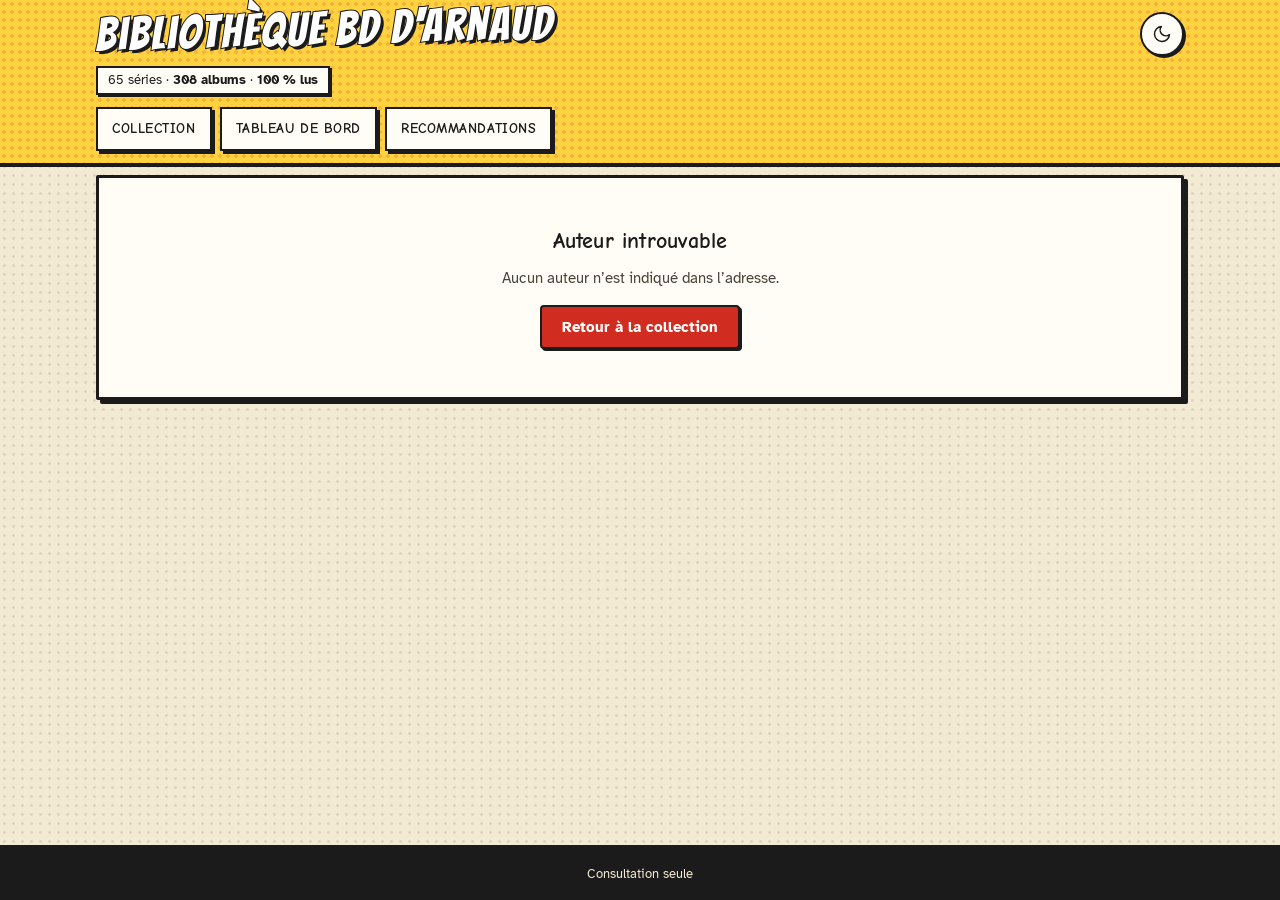
==== commit ae345f04: "US-27 — Thème « Planche » : un design inspiré de la BD Papier tramé, traits encrés et ombres dures, " ====
--- a/auteur.html
+++ b/auteur.html
@@ -16,9 +16,9 @@
 </script>
 <link rel="preconnect" href="https://fonts.googleapis.com">
 <link rel="preconnect" href="https://fonts.gstatic.com" crossorigin>
-<link rel="stylesheet" href="https://fonts.googleapis.com/css2?family=Atkinson+Hyperlegible:wght@400;700&family=Literata:opsz,wght@7..72,500;7..72,700&display=swap">
-<link rel="stylesheet" href="css/style.css?v=10">
-<script src="js/app.js?v=10" defer></script>
+<link rel="stylesheet" href="https://fonts.googleapis.com/css2?family=Atkinson+Hyperlegible:wght@400;700&family=Bangers&family=Comic+Neue:wght@700&display=swap">
+<link rel="stylesheet" href="css/style.css?v=12">
+<script src="js/app.js?v=12" defer></script>
 </head>
 <body data-page="auteur">
 
@@ -26,7 +26,6 @@
   <div class="container">
     <div class="header-top">
       <div class="brand">
-        <svg width="28" height="28" viewBox="0 0 24 24" fill="none" stroke="currentColor" stroke-width="1.8" stroke-linecap="round" stroke-linejoin="round" aria-hidden="true"><rect x="3" y="4" width="4" height="16" rx="1"/><rect x="9" y="6" width="4" height="14" rx="1"/><path d="M15.2 6.6l3.9-1 3 13.6-3.9 1z"/></svg>
         <div>
           <h1><a href="index.html">Bibliothèque BD d'Arnaud</a></h1>
           <p id="stats-entete">Chargement…</p>
--- a/css/style.css
+++ b/css/style.css
@@ -1,40 +1,51 @@
-/* Bibliothèque BD d'Arnaud — charte : docs/mockups/README.md */
+/* Bibliothèque BD d'Arnaud — thème « Planche » (US-27), charte : docs/mockups/README.md
+   Chaque écran est une planche : papier tramé, traits encrés, cases à ombre portée dure,
+   cartouches, bulles et note en explosion. Les couleurs de statut de la charte sont inchangées. */
 
 :root {
-  --bg: #F5EFE3; --surf: #FFFCF6; --surf2: #EDE4D3; --line: #D9CBB2;
-  --ink: #2B2119; --ink2: #62564A;
+  --bg: #F3EAD3; --surf: #FFFDF5; --surf2: #F7E7B5; --line: #1B1B1B;
+  --ink: #1B1B1B; --ink2: #4A4339;
   --own: #6B4A2F; --read: #2C5F8F; --onread: #FFFFFF; --readtint: #DDE8F3;
   --toread: #E3A43A; --ontoread: #2B2119; --toreadtxt: #875810; --toreadtint: #F7EAD0;
   --miss: #A8352A; --misstint: #F5DDD7;
-  --cover: #E4D8C3; --covertxt: #6E604F;
+  --cover: #E4D8C3; --covertxt: #5A4E40;
+  --jaune: #FFD23F; --rouge: #D02C20; --onrouge: #FFFFFF; --cyan: #2FA4D9;
+  --trame: rgba(27, 27, 27, 0.10);
   --shadow: 0 1px 3px rgba(0, 0, 0, 0.18);
   color-scheme: light;
 }
 
 @media (prefers-color-scheme: dark) {
   :root:not([data-theme="light"]) {
-    --bg: #1A1612; --surf: #231E19; --surf2: #2E2720; --line: #463B30;
-    --ink: #F2EADD; --ink2: #BCAF9D;
+    --bg: #14171F; --surf: #1E2230; --surf2: #2A2F40; --line: #F2EADD;
+    --ink: #F2EADD; --ink2: #BDB4A6;
     --own: #D6B38E; --read: #8DB8E6; --onread: #10202F; --readtint: #1F3247;
     --toread: #E9B455; --ontoread: #1A1612; --toreadtxt: #F0C470; --toreadtint: #3A2D17;
     --miss: #EE8270; --misstint: #47231D;
-    --cover: #342C24; --covertxt: #A89880;
+    --cover: #2A2F40; --covertxt: #BDB4A6;
+    --jaune: #FFC930; --rouge: #FF6A5A; --onrouge: #1B1B1B; --cyan: #5BC2EE;
+    --trame: rgba(242, 234, 221, 0.07);
     color-scheme: dark;
   }
 }
 
 :root[data-theme="dark"] {
-  --bg: #1A1612; --surf: #231E19; --surf2: #2E2720; --line: #463B30;
-  --ink: #F2EADD; --ink2: #BCAF9D;
+  --bg: #14171F; --surf: #1E2230; --surf2: #2A2F40; --line: #F2EADD;
+  --ink: #F2EADD; --ink2: #BDB4A6;
   --own: #D6B38E; --read: #8DB8E6; --onread: #10202F; --readtint: #1F3247;
   --toread: #E9B455; --ontoread: #1A1612; --toreadtxt: #F0C470; --toreadtint: #3A2D17;
   --miss: #EE8270; --misstint: #47231D;
-  --cover: #342C24; --covertxt: #A89880;
+  --cover: #2A2F40; --covertxt: #BDB4A6;
+  --jaune: #FFC930; --rouge: #FF6A5A; --onrouge: #1B1B1B; --cyan: #5BC2EE;
+  --trame: rgba(242, 234, 221, 0.07);
   color-scheme: dark;
 }
 
-/* Motif « manquant » : hachures à 135° */
-:root { --hatch: repeating-linear-gradient(135deg, var(--miss) 0 1.5px, var(--misstint) 1.5px 4px); }
+/* Motif « manquant » : hachures à 135°. Trait encré, ombres dures, polices de lettrage. */
+:root {
+  --encre: 2.5px solid var(--ink); --ombre: 4px 4px 0 var(--ink); --ombre-s: 3px 3px 0 var(--ink);
+  --f-lettrage: Bangers, Impact, sans-serif; --f-bulle: 'Comic Neue', 'Comic Sans MS', sans-serif;
+ --hatch: repeating-linear-gradient(135deg, var(--miss) 0 1.5px, var(--misstint) 1.5px 4px); }
 
 *, *::before, *::after { box-sizing: border-box; }
 
@@ -43,14 +54,17 @@
   min-height: 100vh;
   display: flex;
   flex-direction: column;
-  background: var(--bg);
+  background-color: var(--bg);
+  /* Papier tramé (points Ben-Day) */
+  background-image: radial-gradient(var(--trame) 1.2px, transparent 1.6px);
+  background-size: 9px 9px;
   color: var(--ink);
   font-family: 'Atkinson Hyperlegible', system-ui, sans-serif;
   font-size: 16px;
   line-height: 1.45;
 }
 
-h1, h2, h3 { font-family: Literata, Georgia, serif; font-weight: 700; }
+h1, h2, h3 { font-family: var(--f-bulle); font-weight: 700; letter-spacing: 0.01em; }
 
 a { color: inherit; }
 
@@ -64,79 +78,97 @@
 .container { max-width: 1120px; margin: 0 auto; padding-left: 16px; padding-right: 16px; width: 100%; }
 
 /* ---------- En-tête ---------- */
-.site-header { background: var(--surf); border-bottom: 1px solid var(--line); }
+.site-header {
+  /* Toujours jaune et encre noire, en clair comme en sombre */
+  background: #FFD23F radial-gradient(rgba(230, 59, 46, 0.22) 1.6px, transparent 2px) 0 0 / 8px 8px;
+  border-bottom: 4px solid #1B1B1B; color: #1B1B1B;
+}
 .site-header .container { padding-top: 12px; display: flex; flex-direction: column; gap: 6px; }
 .header-top { display: flex; align-items: flex-start; gap: 12px; }
 .brand { flex: 1 1 auto; display: flex; gap: 10px; align-items: flex-start; }
-.brand svg { flex: 0 0 auto; margin-top: 2px; }
-.brand h1 { margin: 0; font-size: 22px; line-height: 1.2; letter-spacing: -0.01em; }
+.brand h1 {
+  margin: 0; font-family: var(--f-lettrage); font-weight: 400;
+  font-size: clamp(30px, 6vw, 46px); letter-spacing: 0.04em; line-height: 1;
+  color: #FFFFFF; -webkit-text-stroke: 2px #1B1B1B; paint-order: stroke fill;
+  text-shadow: 3px 3px 0 #1B1B1B; transform: rotate(-1.5deg); transform-origin: left;
+}
 .brand h1 a { text-decoration: none; }
-.brand p { margin: 0; font-size: 14px; color: var(--ink2); }
-.stat-own { color: var(--own); font-weight: 700; }
-.stat-read { color: var(--read); font-weight: 700; }
+/* Cartouche de récitatif */
+.brand p {
+  display: inline-block; margin: 8px 0 0; padding: 3px 10px; font-size: 13px;
+  background: #FFFDF5; color: #1B1B1B; border: 2px solid #1B1B1B; box-shadow: 2px 2px 0 #1B1B1B;
+}
+.stat-own, .stat-read { font-weight: 700; }
 
 .theme-toggle {
   flex: 0 0 auto; width: 44px; height: 44px;
   display: flex; align-items: center; justify-content: center;
-  border: 1px solid var(--line); border-radius: 10px;
-  background: var(--surf2); color: var(--ink); cursor: pointer;
+  border: 2.5px solid #1B1B1B; border-radius: 50%; box-shadow: 2px 2px 0 #1B1B1B;
+  background: #FFFDF5; color: #1B1B1B; cursor: pointer;
 }
 .theme-toggle .icon-sun { display: none; }
 :root[data-theme="dark"] .theme-toggle .icon-sun { display: block; }
 :root[data-theme="dark"] .theme-toggle .icon-moon { display: none; }
 
-.main-nav { display: flex; gap: 4px; overflow-x: auto; scrollbar-width: none; margin: 0 -16px; padding: 0 16px; }
+.main-nav { display: flex; gap: 8px; overflow-x: auto; scrollbar-width: none; margin: 0 -16px; padding: 6px 16px 12px; }
 .main-nav a {
   min-height: 44px; display: flex; align-items: center; padding: 0 14px; white-space: nowrap; flex: 0 0 auto;
-  text-decoration: none; color: var(--ink2); border-bottom: 3px solid transparent;
-}
-.main-nav a[aria-current="page"] { color: var(--ink); font-weight: 700; border-bottom-color: var(--ink); }
+  text-decoration: none; color: #1B1B1B; background: #FFFDF5; border: 2.5px solid #1B1B1B; box-shadow: 3px 3px 0 #1B1B1B;
+  font-family: var(--f-bulle); font-weight: 700; font-size: 14px; text-transform: uppercase; letter-spacing: 0.04em;
+}
+.main-nav a[aria-current="page"] { background: #1B1B1B; color: #FFD23F; transform: rotate(-1deg); }
 
 /* ---------- Contenu ---------- */
 main.container { flex: 1 0 auto; padding-top: 18px; padding-bottom: 40px; display: flex; flex-direction: column; gap: 16px; }
 
 /* ---------- Recherche et filtres ---------- */
 .search { display: flex; flex-direction: column; gap: 6px; }
-.search label { font-size: 15px; font-weight: 700; }
-.search-field { position: relative; max-width: 640px; }
+.search label { font-family: var(--f-bulle); font-size: 15px; font-weight: 700; text-transform: uppercase; }
+.search-field { position: relative; max-width: 640px; margin-bottom: 10px; }
+/* Pointe de la bulle */
+.search-field::after {
+  content: ""; position: absolute; left: 34px; bottom: -13px; width: 18px; height: 16px;
+  background: var(--surf); border-left: var(--encre); border-bottom: var(--encre);
+  transform: skewX(-30deg); pointer-events: none;
+}
 .search-field svg { position: absolute; left: 16px; top: 16px; color: var(--ink2); pointer-events: none; }
 .search-field input {
   width: 100%; height: 52px; padding: 0 16px 0 48px;
-  border: 2px solid var(--ink2); border-radius: 12px;
+  border: var(--encre); border-radius: 26px; box-shadow: var(--ombre-s);
   background: var(--surf); color: var(--ink); font: inherit; font-size: 17px;
 }
-.search-field input:focus { border-color: var(--read); outline: none; box-shadow: 0 0 0 3px var(--readtint); }
-
-.chips { display: flex; gap: 8px; overflow-x: auto; margin: 0 -16px; padding: 0 16px 4px; }
+.search-field input:focus { outline: none; box-shadow: var(--ombre-s), 0 0 0 4px var(--cyan); }
+
+.chips { display: flex; gap: 8px; overflow-x: auto; margin: 0 -16px; padding: 0 16px 6px; }
 .chips button {
-  flex: 0 0 auto; min-height: 44px; padding: 0 16px; border-radius: 999px;
-  border: 1px solid var(--line); background: var(--surf); color: var(--ink);
+  flex: 0 0 auto; min-height: 44px; padding: 0 16px; border-radius: 4px;
+  border: 2px solid var(--ink); box-shadow: 2px 2px 0 var(--ink); background: var(--surf); color: var(--ink);
   font: inherit; font-size: 15px; font-weight: 700; cursor: pointer; white-space: nowrap;
 }
-.chips button[aria-pressed="true"] { background: var(--ink); color: var(--surf); border-color: var(--ink); }
+.chips button[aria-pressed="true"] { background: var(--rouge); color: var(--onrouge); }
 
 /* Regard, tri et « Suivies seulement » (US-16) */
 .reglages { display: flex; flex-wrap: wrap; align-items: flex-end; gap: 10px 14px; }
 .reglage { display: flex; flex-direction: column; gap: 4px; font-size: 13px; font-weight: 700; color: var(--ink2); }
 .reglage select {
-  min-height: 44px; padding: 0 36px 0 12px; border-radius: 10px; border: 1px solid var(--line);
+  min-height: 44px; padding: 0 36px 0 12px; border-radius: 4px; border: 2px solid var(--ink); box-shadow: 2px 2px 0 var(--ink);
   background: var(--surf) url("data:image/svg+xml,%3Csvg xmlns='http://www.w3.org/2000/svg' width='12' height='8' viewBox='0 0 12 8'%3E%3Cpath d='M1 1.5l5 5 5-5' fill='none' stroke='%2362564A' stroke-width='2'/%3E%3C/svg%3E") no-repeat right 12px center;
   color: var(--ink); font: inherit; font-size: 15px; font-weight: 400; appearance: none; cursor: pointer;
 }
 .toggle {
-  display: inline-flex; align-items: center; gap: 6px; min-height: 44px; padding: 0 14px; border-radius: 10px;
-  border: 1px solid var(--line); background: var(--surf); color: var(--ink);
+  display: inline-flex; align-items: center; gap: 6px; min-height: 44px; padding: 0 14px; border-radius: 4px;
+  border: 2px solid var(--ink); box-shadow: 2px 2px 0 var(--ink); background: var(--surf); color: var(--ink);
   font: inherit; font-size: 15px; font-weight: 700; cursor: pointer;
 }
-.toggle[aria-pressed="true"] { background: var(--ink); color: var(--surf); border-color: var(--ink); }
+.toggle[aria-pressed="true"] { background: var(--rouge); color: var(--onrouge); }
 /* Cartes / Couvertures (US-20) */
-.vues { display: inline-flex; margin-left: auto; border: 1px solid var(--line); border-radius: 10px; overflow: hidden; }
+.vues { display: inline-flex; margin-left: auto; border: 2px solid var(--ink); border-radius: 4px; box-shadow: 2px 2px 0 var(--ink); overflow: hidden; }
 .vues button {
   display: inline-flex; align-items: center; gap: 6px; min-height: 44px; padding: 0 12px; border: 0;
   background: var(--surf); color: var(--ink); font: inherit; font-size: 14px; font-weight: 700; cursor: pointer;
 }
-.vues button + button { border-left: 1px solid var(--line); }
-.vues button[aria-pressed="true"] { background: var(--ink); color: var(--surf); }
+.vues button + button { border-left: 2px solid var(--ink); }
+.vues button[aria-pressed="true"] { background: var(--rouge); color: var(--onrouge); }
 
 .tag-genre { color: var(--ink); text-decoration: none; }
 .tag-genre:hover { border-color: var(--ink2); text-decoration: underline; }
@@ -146,8 +178,8 @@
 }
 
 .btn-primary {
-  margin-top: 6px; min-height: 44px; padding: 0 20px; border-radius: 999px;
-  border: 1px solid var(--ink); background: var(--ink); color: var(--surf);
+  margin-top: 6px; min-height: 44px; padding: 0 20px; border-radius: 4px;
+  border: 2px solid var(--ink); box-shadow: 2px 2px 0 var(--ink); background: var(--rouge); color: var(--onrouge);
   font: inherit; font-size: 15px; font-weight: 700; cursor: pointer;
   display: inline-flex; align-items: center; text-decoration: none;
 }
@@ -167,36 +199,42 @@
 
 .message {
   display: flex; flex-direction: column; align-items: center; text-align: center; gap: 10px;
-  padding: 48px 20px; background: var(--surf); border: 1px dashed var(--line); border-radius: 16px;
+  padding: 48px 20px; background: var(--surf); border: 3px solid var(--ink); border-radius: 2px; box-shadow: var(--ombre);
 }
 .message h2 { margin: 0; font-size: 22px; }
 .message p { margin: 0; max-width: 360px; font-size: 15px; color: var(--ink2); }
 
 /* ---------- Cartes série ---------- */
 .series-grid {
-  display: grid; grid-template-columns: repeat(auto-fill, minmax(160px, 1fr)); gap: 12px;
+  display: grid; grid-template-columns: repeat(auto-fill, minmax(170px, 1fr)); gap: 18px;
   margin: 0; padding: 0; list-style: none;
 }
 .card {
   height: 100%; display: flex; flex-direction: column;
-  background: var(--surf); border: 1px solid var(--line); border-radius: 12px; overflow: hidden;
-  text-decoration: none; color: var(--ink);
-}
-.card:hover { border-color: var(--ink2); }
+  background: var(--surf); border: 3px solid var(--ink); border-radius: 2px; box-shadow: var(--ombre); overflow: hidden;
+  text-decoration: none; color: var(--ink); transition: transform .15s ease, box-shadow .15s ease;
+}
+/* Cases un peu de travers, comme sur une planche ; elles se redressent au survol. */
+.series-grid > li:nth-child(3n+1) .card { transform: rotate(-0.6deg); }
+.series-grid > li:nth-child(3n+2) .card { transform: rotate(0.5deg); }
+.series-grid > li .card:hover, .series-grid > li .card:focus-visible { transform: translate(-2px, -2px); box-shadow: 7px 7px 0 var(--ink); }
 .cover {
-  position: relative; aspect-ratio: 3 / 4; background: var(--cover); border-bottom: 1px solid var(--line);
+  position: relative; aspect-ratio: 3 / 4; background: var(--cover); border-bottom: 3px solid var(--ink);
   display: flex; align-items: center; justify-content: center;
 }
 .cover, .book-cover { position: relative; overflow: hidden; }
 .cover-img { position: absolute; inset: 0; width: 100%; height: 100%; object-fit: cover; }
 .note-badge { z-index: 1; }
-.cover-initials { font-family: Literata, Georgia, serif; font-size: 30px; font-weight: 700; color: var(--covertxt); }
+.cover-initials { font-family: var(--f-lettrage); font-size: 44px; letter-spacing: 0.05em; color: var(--covertxt); }
+/* Note en explosion, façon onomatopée */
 .note-badge {
-  position: absolute; top: 8px; right: 8px; padding: 3px 8px; border-radius: 6px;
-  background: var(--surf); color: var(--ink); font-weight: 700; font-size: 14px; box-shadow: var(--shadow);
+  position: absolute; top: 2px; right: 2px; width: 70px; height: 70px;
+  display: flex; align-items: center; justify-content: center; transform: rotate(8deg);
+  background: url("data:image/svg+xml,%3Csvg xmlns='http://www.w3.org/2000/svg' viewBox='0 0 100 100'%3E%3Cpolygon points='50,3 60,20 80,9 78,31 97,34 84,50 97,66 78,69 80,91 60,80 50,97 40,80 20,91 22,69 3,66 16,50 3,34 22,31 20,9 40,20' fill='%23FFD23F' stroke='%231B1B1B' stroke-width='4' stroke-linejoin='round'/%3E%3C/svg%3E") center / contain no-repeat;
+  color: #1B1B1B; font-family: var(--f-lettrage); font-size: 17px; letter-spacing: 0.02em;
 }
 .card-body { flex: 1 1 auto; padding: 10px 12px 12px; display: flex; flex-direction: column; gap: 4px; }
-.card-body h2 { margin: 0; font-size: 16px; line-height: 1.25; }
+.card-body h2 { margin: 0; font-size: 17px; line-height: 1.15; text-transform: uppercase; }
 .card-authors { margin: 0; font-size: 13px; line-height: 1.3; color: var(--ink2); }
 .card-stats { margin-top: auto; padding-top: 8px; display: flex; flex-direction: column; gap: 6px; }
 .card-own { font-size: 14px; color: var(--own); }
@@ -212,12 +250,15 @@
 .card-badges { display: flex; flex-wrap: wrap; gap: 4px; margin-top: 2px; }
 .badge-regard {
   display: inline-flex; align-items: center; gap: 4px; align-self: flex-start;
-  padding: 2px 8px 2px 6px; border-radius: 999px;
-  background: var(--surf2); color: var(--ink2); border: 1px solid var(--line);
+  padding: 2px 8px 2px 6px; border-radius: 3px;
+  background: var(--surf2); color: var(--ink); border: 1.5px solid var(--ink);
   font-size: 12px; font-weight: 700; line-height: 1.4; white-space: nowrap;
 }
 .badge-regard svg { width: 14px; height: 14px; flex: none; }
-.badge-terminee { background: transparent; color: var(--ink); border-color: var(--ink2); }
+.badge-terminee { background: transparent; }
+/* Coup de cœur (US-26) : seul badge en couleur, c'est une mise en avant. */
+.badge-coeur { background: var(--rouge); color: var(--onrouge); }
+.badge-coeur svg { fill: currentColor; }
 .tags .badge-regard { font-size: 13px; padding: 2px 10px 2px 8px; }
 .badge-lnp {
   align-self: flex-start; padding: 2px 8px; border-radius: 6px;
@@ -227,18 +268,18 @@
 
 /* Mur de couvertures (US-20) : couvertures seules, le texte reste lu par les lecteurs d'écran */
 .series-grid.mur { grid-template-columns: repeat(auto-fill, minmax(100px, 1fr)); gap: 8px; }
-.mur .card { border-radius: 4px 8px 8px 4px; }
+.mur .card { border-width: 2.5px; box-shadow: var(--ombre-s); }
 .mur .cover { border-bottom: 0; }
-.mur .cover-initials { font-size: 22px; }
-.mur .note-badge { top: 4px; right: 4px; padding: 1px 5px; font-size: 12px; }
+.mur .cover-initials { font-size: 26px; }
+.mur .note-badge { top: 0; right: 0; width: 46px; height: 46px; font-size: 12px; }
 .mur .card-body {
   position: absolute; width: 1px; height: 1px; padding: 0; margin: -1px;
   overflow: hidden; clip: rect(0, 0, 0, 0); white-space: nowrap; border: 0;
 }
-.mur .card:hover, .mur .card:focus-visible { border-color: var(--ink); }
+
 
 /* Barre de progression d'une série */
-.bar { display: flex; height: 8px; border-radius: 4px; overflow: hidden; background: var(--surf2); }
+.bar { display: flex; height: 10px; border: 1.5px solid var(--ink); overflow: hidden; background: var(--surf); }
 .bar span { display: block; height: 100%; }
 .bar .seg-read { background: var(--read); }
 .bar .seg-toread { background: var(--toread); }
@@ -257,43 +298,53 @@
 
 .serie-head { display: flex; gap: 16px; align-items: flex-start; }
 .book-cover {
-  flex: 0 0 auto; width: 112px; height: 150px; border-radius: 3px 8px 8px 3px;
-  background: var(--cover); border-left: 7px solid var(--line); color: var(--covertxt);
+  flex: 0 0 auto; width: 112px; height: 150px; border-radius: 2px;
+  background: var(--cover); border: 3px solid var(--ink); border-left-width: 8px; box-shadow: var(--ombre); color: var(--covertxt);
   display: flex; flex-direction: column; align-items: center; justify-content: center; gap: 4px;
 }
-.book-cover span:first-child { font-family: Literata, Georgia, serif; font-weight: 700; font-size: 28px; }
+.book-cover span:first-child { font-family: var(--f-lettrage); font-size: 34px; letter-spacing: 0.04em; }
 .book-cover span:last-child { font-size: 10px; letter-spacing: 0.08em; text-transform: uppercase; }
 .serie-title { flex: 1 1 auto; min-width: 0; display: flex; flex-direction: column; gap: 4px; }
-.serie-title h1 { margin: 0; font-size: 28px; line-height: 1.15; overflow-wrap: anywhere; }
+.serie-title h1 { margin: 0; font-family: var(--f-lettrage); font-weight: 400; font-size: 40px; letter-spacing: 0.04em; line-height: 1; overflow-wrap: anywhere; }
 .serie-title p { margin: 0; font-size: 15px; }
 .serie-title .editeur { font-size: 14px; color: var(--ink2); }
 .tags { display: flex; flex-wrap: wrap; gap: 6px; margin-top: 6px; }
-.tag { padding: 2px 10px; border-radius: 999px; border: 1px solid var(--line); font-size: 13px; }
-.tag-statut { background: var(--ink); color: var(--surf); border-color: var(--ink); font-weight: 700; }
+.tag { padding: 2px 10px; border-radius: 3px; border: 1.5px solid var(--ink); font-size: 13px; }
+.tag-statut { background: var(--ink); color: var(--bg); font-weight: 700; }
 
 .note-box {
   display: flex; flex-direction: column; gap: 10px; padding: 18px;
-  background: var(--surf); border: 1px solid var(--line); border-radius: 14px;
+  background: var(--surf); border: var(--encre); border-radius: 4px; box-shadow: var(--ombre);
 }
 .note-line { display: flex; align-items: baseline; gap: 4px; }
 .note-line .label { font-size: 14px; color: var(--ink2); margin-right: 8px; }
-.note-line .valeur { font-family: Literata, Georgia, serif; font-size: 52px; font-weight: 700; line-height: 1; }
-.note-line .sur { font-family: Literata, Georgia, serif; font-size: 22px; color: var(--ink2); }
+.note-line .valeur {
+  font-family: var(--f-lettrage); font-size: 64px; line-height: 1; color: var(--rouge);
+  -webkit-text-stroke: 1.5px var(--ink); paint-order: stroke fill;
+}
+.note-line .sur { font-family: var(--f-lettrage); font-size: 26px; color: var(--ink2); }
+/* L'avis dans une bulle */
 .note-box blockquote {
-  margin: 0; padding: 0 0 0 14px; border-left: 3px solid var(--line);
-  font-family: Literata, Georgia, serif; font-style: italic; font-size: 18px; line-height: 1.4;
+  position: relative; margin: 6px 0 16px; padding: 14px 18px;
+  background: var(--surf); border: var(--encre); border-radius: 50% / 40%;
+  font-family: var(--f-bulle); font-weight: 700; font-size: 17px; line-height: 1.4; text-align: center;
   white-space: pre-line;
 }
+.note-box blockquote::before, .note-box blockquote::after {
+  content: ""; position: absolute; clip-path: polygon(0 0, 100% 0, 15% 100%);
+}
+.note-box blockquote::before { left: 26%; bottom: -22px; width: 30px; height: 24px; background: var(--ink); }
+.note-box blockquote::after { left: calc(26% + 4px); bottom: -15px; width: 21px; height: 18px; background: var(--surf); }
 .note-empty {
   display: flex; flex-direction: column; gap: 2px; padding: 14px 18px;
-  border: 1px dashed var(--line); border-radius: 14px; color: var(--ink2);
+  border: 2px dashed var(--ink); border-radius: 4px; color: var(--ink2);
 }
 .note-empty strong { font-size: 15px; }
 .note-empty span { font-size: 14px; }
 
 .serie-counts { display: flex; flex-wrap: wrap; gap: 8px; }
 .serie-counts span {
-  padding: 8px 12px; border-radius: 10px; background: var(--surf); border: 1px solid var(--line); font-size: 15px;
+  padding: 8px 12px; border-radius: 3px; background: var(--surf); border: 2px solid var(--ink); box-shadow: 2px 2px 0 var(--ink); font-size: 15px;
 }
 .serie-counts strong { font-size: 20px; }
 .serie-counts .c-own { color: var(--own); }
@@ -303,7 +354,7 @@
 .serie-counts .c-miss { color: var(--miss); background: var(--misstint); border: 1.5px dashed var(--miss); }
 
 .tomes-head { display: flex; justify-content: space-between; align-items: baseline; gap: 12px; }
-.tomes-head h2 { margin: 0; font-size: 22px; }
+.tomes-head h2 { margin: 0; font-size: 20px; }
 .tomes-head span { font-size: 14px; color: var(--ink2); }
 
 /* Pastille de tome (grille et liste) selon son statut */
@@ -317,12 +368,13 @@
 }
 
 .tomes-grid { display: flex; flex-wrap: wrap; gap: 4px; margin: 0; padding: 0; list-style: none; }
-.tomes-grid .cell { width: 30px; height: 30px; border-radius: 5px; font-size: 12px; }
+.tomes-grid .cell { width: 32px; height: 32px; border-radius: 2px; font-size: 12px; }
+.st-lu .cell, .st-alire .cell { border: 2px solid var(--ink); }
 
 .tomes-list { list-style: none; margin: 0; padding: 0; display: flex; flex-direction: column; gap: 6px; }
 .tome-row {
-  display: flex; align-items: center; gap: 12px; padding: 8px 12px 8px 8px; border-radius: 10px;
-  background: var(--surf); border: 1px solid var(--line);
+  display: flex; align-items: center; gap: 12px; padding: 8px 12px 8px 8px; border-radius: 2px;
+  background: var(--surf); border: 2px solid var(--ink); box-shadow: 2px 2px 0 var(--ink);
 }
 .tome-row.st-manquant { background: var(--misstint); border: 2px dashed var(--miss); }
 .tome-row .cell { flex: 0 0 auto; width: 34px; height: 44px; border-radius: 2px 5px 5px 2px; font-size: 14px; }
@@ -338,20 +390,23 @@
 .st-lnp .tome-tag { background: var(--readtint); color: var(--read); border: 1.5px solid var(--read); }
 .st-manquant .tome-tag { background: var(--miss); color: var(--surf); }
 
-.legend.boxed { padding: 10px 12px; background: var(--surf2); border-radius: 10px; color: var(--ink); }
+.legend.boxed { padding: 10px 12px; background: var(--surf2); border: 2px solid var(--ink); border-radius: 2px; color: var(--ink); }
 
 /* ---------- Tableau de bord ---------- */
 main.page-stats { padding-top: 20px; gap: 18px; }
-.page-title { margin: 0; font-size: 28px; line-height: 1.2; }
+.page-title { margin: 0; font-family: var(--f-lettrage); font-weight: 400; font-size: 34px; letter-spacing: 0.05em; line-height: 1.2; }
+/* Cartouche de récitatif : titres de page et de section */
+.page-title, .panel h2, .tomes-head h2, .auteur-section h2, .annonces h2 {
+  align-self: flex-start; display: inline-block; padding: 4px 12px; text-transform: uppercase;
+  background: var(--jaune); color: #1B1B1B; border: var(--encre); box-shadow: var(--ombre-s);
+}
 
 .kpis { display: grid; grid-template-columns: repeat(auto-fit, minmax(150px, 1fr)); gap: 10px; }
 .kpi {
-  padding: 14px; background: var(--surf); border: 1px solid var(--line); border-radius: 12px;
+  padding: 14px; background: var(--surf); border: 3px solid var(--ink); border-radius: 2px; box-shadow: var(--ombre);
   display: flex; flex-direction: column; gap: 2px;
 }
-.kpi.k-own { border-top: 4px solid var(--own); }
-.kpi.k-read { border-top: 4px solid var(--read); }
-.kpi strong { font-family: Literata, Georgia, serif; font-size: 34px; line-height: 1.1; }
+.kpi strong { font-family: var(--f-lettrage); font-weight: 400; font-size: 46px; letter-spacing: 0.03em; line-height: 1.1; }
 .kpi.k-own strong { color: var(--own); }
 .kpi.k-read strong { color: var(--read); }
 .kpi span { font-size: 14px; color: var(--ink2); }
@@ -359,17 +414,17 @@
 
 .panels { display: grid; grid-template-columns: repeat(auto-fit, minmax(min(320px, 100%), 1fr)); gap: 12px; align-items: start; }
 .panel {
-  padding: 16px; background: var(--surf); border: 1px solid var(--line); border-radius: 12px;
+  padding: 16px; background: var(--surf); border: 3px solid var(--ink); border-radius: 2px; box-shadow: var(--ombre);
   display: flex; flex-direction: column; gap: 12px; min-width: 0;
 }
 .panel-head { display: flex; justify-content: space-between; align-items: flex-start; gap: 12px; }
 .panel h2 { margin: 0; font-size: 20px; }
 .panel-head p, .panel-foot { margin: 0; font-size: 14px; color: var(--ink2); }
-.panel-foot { padding-top: 8px; border-top: 1px solid var(--line); }
+.panel-foot { padding-top: 8px; border-top: 2px dashed var(--ink); }
 .pile-total {
-  flex: 0 0 auto; padding: 4px 12px; border-radius: 10px;
-  background: var(--toreadtint); border: 1px solid var(--toread); color: var(--toreadtxt);
-  font-family: Literata, Georgia, serif; font-size: 26px; font-weight: 700; line-height: 1.1;
+  flex: 0 0 auto; padding: 4px 12px; border-radius: 3px;
+  background: var(--toreadtint); border: 2px solid var(--toread); color: var(--toreadtxt);
+  font-family: var(--f-lettrage); font-size: 30px; letter-spacing: 0.03em; line-height: 1.1;
 }
 .rows { list-style: none; margin: 0; padding: 0; display: flex; flex-direction: column; gap: 2px; }
 .rows a {
@@ -383,20 +438,16 @@
 .rows .bar { grid-column: 1 / -1; }
 .rows .r-tome { font-size: 13px; color: var(--ink2); }
 .rows .r-date { font-size: 14px; font-weight: 700; text-align: right; }
-/* À lire et derniers ajouts (US-25) */
+/* À lire (US-25) */
 .rows .r-suite { font-size: 14px; font-weight: 700; color: var(--read); text-align: right; }
 .rows .r-fini { font-size: 14px; color: var(--ink2); text-align: right; }
-.rows .r-statut { display: inline-block; margin-left: 6px; padding: 0 6px; border-radius: 6px; font-size: 12px; font-weight: 400; background: var(--surf2); color: var(--ink2); }
-.rows .r-statut.st-lu { color: var(--read); }
-.rows .r-statut.st-alire { background: var(--toreadtint); color: var(--toreadtxt); }
-.rows .r-statut.st-lnp { background: var(--readtint); color: var(--read); }
 
 /* Tomes annoncés (US-13) */
 .tag-averifier {
   display: inline-block; margin-left: 6px; padding: 0 6px; border-radius: 6px;
   border: 1px dashed var(--ink2); color: var(--ink2); font-size: 12px; font-weight: 400; white-space: nowrap;
 }
-.annonces { display: flex; flex-direction: column; gap: 6px; padding: 12px 16px; border: 1px solid var(--line); border-radius: 12px; background: var(--surf); }
+.annonces { display: flex; flex-direction: column; gap: 6px; padding: 12px 16px; border: 3px solid var(--ink); border-radius: 2px; box-shadow: var(--ombre); background: var(--surf); }
 .annonces h2 { margin: 0; font-size: 18px; }
 .annonces ul { list-style: none; margin: 0; padding: 0; display: flex; flex-direction: column; gap: 4px; }
 .annonces li { display: flex; flex-wrap: wrap; justify-content: space-between; gap: 4px 12px; font-size: 15px; }
@@ -406,13 +457,13 @@
 
 .histo {
   display: grid; grid-template-columns: repeat(var(--cols, 10), minmax(0, 1fr)); gap: 6px; align-items: end;
-  height: 170px; padding-bottom: 4px; border-bottom: 1px solid var(--line);
+  height: 170px; padding-bottom: 4px; border-bottom: 2px solid var(--ink);
 }
 .histo div { display: flex; flex-direction: column; align-items: center; justify-content: flex-end; gap: 4px; height: 100%; }
 .histo b { font-size: 13px; }
-.histo i { display: block; width: 100%; border-radius: 4px 4px 0 0; background: var(--ink2); }
-.histo i.top { background: var(--ink); }
-.histo i.zero { background: var(--line); }
+.histo i { display: block; width: 100%; border: 2px solid var(--ink); border-bottom: 0; background: var(--surf2); }
+.histo i.top { background: var(--jaune); }
+.histo i.zero { border-width: 1px; background: var(--surf2); }
 .histo-axis { display: grid; grid-template-columns: repeat(var(--cols, 10), minmax(0, 1fr)); gap: 6px; margin-top: -6px; }
 .histo-axis span { text-align: center; font-size: 13px; color: var(--ink2); }
 .histo-note { margin: 0; font-size: 13px; color: var(--ink2); }
@@ -434,10 +485,11 @@
 .gouts-barres .g-val strong { font-size: 16px; color: var(--read); }
 .gouts-regards { list-style: none; margin: 0; padding: 0; display: flex; flex-wrap: wrap; gap: 8px; }
 .gouts-regards a {
-  display: flex; align-items: baseline; gap: 6px; min-height: 44px; padding: 8px 12px; border-radius: 10px;
+  display: flex; align-items: baseline; gap: 6px; min-height: 44px; padding: 8px 12px; border-radius: 3px;
   background: var(--surf2); color: var(--ink); text-decoration: none; font-size: 15px;
-}
-.gouts-regards a:hover { box-shadow: inset 0 0 0 1px var(--ink2); }
+  border: 2px solid var(--ink); box-shadow: 2px 2px 0 var(--ink);
+}
+.gouts-regards a:hover { box-shadow: 4px 4px 0 var(--ink); }
 .gouts-regards strong { font-size: 20px; }
 
 /* ---------- Recommandations (US-11) ---------- */
@@ -445,14 +497,14 @@
 .reco-intro { margin: -8px 0 0; color: var(--ink2); font-size: 15px; }
 .reco-list { list-style: none; margin: 0; padding: 0; display: grid; grid-template-columns: repeat(auto-fill, minmax(min(340px, 100%), 1fr)); gap: 12px; align-items: start; }
 .reco-card {
-  padding: 16px; background: var(--surf); border: 1px solid var(--line); border-radius: 12px;
+  padding: 16px; background: var(--surf); border: 3px solid var(--ink); border-radius: 2px; box-shadow: var(--ombre);
   display: flex; flex-direction: column; gap: 8px; min-width: 0;
 }
 .reco-head { display: flex; justify-content: space-between; align-items: flex-start; gap: 12px; }
-.reco-head h2 { margin: 0; font-size: 20px; line-height: 1.25; }
+.reco-head h2 { margin: 0; font-size: 20px; line-height: 1.2; text-transform: uppercase; }
 .reco-statut {
-  flex: 0 0 auto; padding: 2px 10px; border-radius: 999px; font-size: 13px; font-weight: 700;
-  border: 1px solid var(--line); color: var(--ink2); white-space: nowrap;
+  flex: 0 0 auto; padding: 2px 10px; border-radius: 3px; font-size: 13px; font-weight: 700;
+  border: 1.5px solid var(--ink); color: var(--ink2); white-space: nowrap;
 }
 .statut-interesse .reco-statut { background: var(--readtint); border-color: var(--read); color: var(--read); }
 .statut-decouvrir .reco-statut { background: var(--toreadtint); border-color: var(--toread); color: var(--toreadtxt); }
@@ -460,13 +512,13 @@
 .reco-pourquoi { margin: 0; font-size: 15px; }
 .reco-liees { display: flex; flex-wrap: wrap; align-items: center; gap: 6px; font-size: 14px; }
 .reco-liees span:first-child { color: var(--ink2); }
-.reco-liees a { padding: 2px 10px; border-radius: 999px; border: 1px solid var(--line); color: var(--ink); text-decoration: none; }
-.reco-liees a:hover { border-color: var(--ink2); }
+.reco-liees a { padding: 2px 10px; border-radius: 3px; border: 1.5px solid var(--ink); color: var(--ink); text-decoration: none; }
+.reco-liees a:hover { box-shadow: 2px 2px 0 var(--ink); }
 .reco-liees .r-note { font-weight: 700; color: var(--read); }
-.reco-foot { margin: 0; padding-top: 8px; border-top: 1px solid var(--line); font-size: 13px; color: var(--ink2); }
+.reco-foot { margin: 0; padding-top: 8px; border-top: 2px dashed var(--ink); font-size: 13px; color: var(--ink2); }
 .reco-foot a { color: var(--ink2); }
 /* Reco rejetée : grisée mais toujours lisible et filtrable. */
-.statut-rejete { opacity: .55; background: var(--bg); border-style: dashed; }
+.statut-rejete { opacity: .55; background: var(--bg); border-style: dashed; box-shadow: none; }
 .statut-rejete:hover, .statut-rejete:focus-within { opacity: .85; }
 
 /* ---------- Page auteur (auteur.html, US-19) ---------- */
@@ -474,27 +526,30 @@
 .auteur-resume { margin-top: 4px; font-size: 15px; }
 .auteur-section { display: flex; flex-direction: column; gap: 10px; }
 .auteur-section h2 { margin: 0; font-size: 20px; }
-.lien-auteur { color: inherit; text-decoration: underline; text-decoration-color: var(--line); text-underline-offset: 3px; }
+.lien-auteur { color: inherit; text-decoration: underline; text-decoration-color: var(--ink2); text-underline-offset: 3px; }
 .lien-auteur:hover { text-decoration-color: currentColor; }
 
 /* ---------- À acheter (US-18, dans le tableau de bord depuis US-25) — maquette docs/mockups/05-envies.png ---------- */
 .envies-head { display: flex; justify-content: space-between; align-items: flex-end; gap: 12px; flex-wrap: wrap; }
 .envies-head p { margin: 4px 0 0; color: var(--ink2); font-size: 15px; }
 .envies-total {
-  padding: 6px 14px; border-radius: 10px; background: var(--misstint); border: 2px dashed var(--miss);
-  color: var(--miss); font-family: Literata, Georgia, serif; font-weight: 700; font-size: 26px; line-height: 1.1; text-align: center;
+  padding: 6px 14px; border-radius: 3px; background: var(--misstint); border: 2px dashed var(--miss);
+  color: var(--miss); font-family: var(--f-lettrage); font-size: 30px; letter-spacing: 0.03em; line-height: 1.1; text-align: center;
 }
 .envies-total small { display: block; font-family: 'Atkinson Hyperlegible', sans-serif; font-size: 13px; font-weight: 700; }
 .envies-options {
   display: flex; flex-wrap: wrap; align-items: center; justify-content: space-between; gap: 8px 16px;
-  padding: 10px 12px; background: var(--surf2); border-radius: 10px;
+  padding: 10px 12px; background: var(--surf2); border: 2px solid var(--ink); border-radius: 2px;
 }
 .envies-options label { display: flex; align-items: center; gap: 8px; min-height: 44px; cursor: pointer; font-size: 15px; }
 .envies-options input { width: 20px; height: 20px; flex: none; accent-color: var(--read); }
 .envies-options .hint { color: var(--ink2); font-size: 14px; }
+.envies-cases { display: flex; flex-direction: column; }
+.envies-options label.desactive { cursor: default; color: var(--ink2); }
+.envie .note-reco { background: var(--readtint); color: var(--read); }
 .btn-print {
-  display: inline-flex; align-items: center; gap: 6px; min-height: 44px; padding: 0 14px; border-radius: 10px;
-  border: 1px solid var(--line); background: var(--surf); color: var(--ink); font: inherit; font-weight: 700; cursor: pointer;
+  display: inline-flex; align-items: center; gap: 6px; min-height: 44px; padding: 0 14px; border-radius: 4px;
+  border: 2px solid var(--ink); box-shadow: 2px 2px 0 var(--ink); background: var(--surf); color: var(--ink); font: inherit; font-weight: 700; cursor: pointer;
 }
 .groupe-envies { display: flex; flex-direction: column; gap: 8px; }
 .groupe-titre { margin: 8px 0 0; font-size: 20px; display: flex; align-items: baseline; gap: 10px; flex-wrap: wrap; }
@@ -502,20 +557,20 @@
 .envies { list-style: none; margin: 0; padding: 0; display: flex; flex-direction: column; gap: 8px; }
 .envie {
   display: grid; grid-template-columns: 54px minmax(0, 1fr) auto; gap: 4px 14px; align-items: start;
-  padding: 12px; background: var(--surf); border: 1px solid var(--line); border-radius: 12px;
+  padding: 12px; background: var(--surf); border: 2.5px solid var(--ink); border-radius: 2px; box-shadow: var(--ombre-s);
 }
 .envie .mini-cover {
-  grid-row: span 2; width: 54px; aspect-ratio: 3 / 4; border-radius: 3px 6px 6px 3px; background: var(--cover);
-  position: relative; overflow: hidden; display: flex; align-items: center; justify-content: center; box-shadow: var(--shadow);
-}
-.envie .mini-cover .cover-initials { font-size: 16px; }
+  grid-row: span 2; width: 54px; aspect-ratio: 3 / 4; border-radius: 2px; background: var(--cover); border: 2px solid var(--ink);
+  position: relative; overflow: hidden; display: flex; align-items: center; justify-content: center;
+}
+.envie .mini-cover .cover-initials { font-size: 18px; }
 .envie h3 { margin: 0; font-size: 17px; line-height: 1.25; }
 .envie h3 a { text-decoration: none; }
 .envie h3 a:hover { text-decoration: underline; }
 .envie .auteurs { margin: 0; font-size: 13px; color: var(--ink2); }
-.envie .note { padding: 2px 8px; border-radius: 6px; background: var(--surf2); font-weight: 700; font-size: 14px; white-space: nowrap; }
+.envie .note { padding: 2px 8px; border-radius: 3px; border: 1.5px solid var(--ink); background: var(--jaune); color: #1B1B1B; font-weight: 700; font-size: 14px; white-space: nowrap; }
 .envie .tomes { grid-column: 2 / -1; display: flex; flex-direction: column; gap: 6px; margin-top: 4px; }
-.envie .tomes-grid .cell { width: 34px; height: 34px; border-radius: 5px; font-size: 13px; }
+.envie .tomes-grid .cell { width: 34px; height: 34px; border-radius: 2px; font-size: 13px; }
 .envie .detail { margin: 0; font-size: 14px; }
 .envie .detail .lnp { color: var(--read); font-weight: 700; }
 .envie .detail .dispo { color: var(--ink2); }
@@ -529,10 +584,17 @@
   .site-header, .envies-options, .site-footer, .envie .mini-cover,
   .page-stats > .page-title, .page-stats > .kpis, .page-stats > .panels { display: none !important; }
   .achats { border: none; padding: 0; }
-  body { background: #fff; }
+  body { background: #fff; background-image: none; }
+  .achats, .envie { box-shadow: none; }
   .envie { grid-template-columns: minmax(0, 1fr) auto; break-inside: avoid; border: none; padding: 4px 0; }
+  .envie .note { background: none; }
   .envie .tomes { grid-column: 1 / -1; }
 }
 
 /* ---------- Pied de page ---------- */
-.site-footer { border-top: 1px solid var(--line); padding: 16px; text-align: center; font-size: 13px; color: var(--ink2); }
+.site-footer { border-top: 4px solid var(--ink); background: var(--ink); color: var(--bg); padding: 16px; text-align: center; font-size: 13px; }
+.site-footer a { color: var(--jaune); }
+
+@media (prefers-reduced-motion: reduce) {
+  .card, .series-grid > li .card, .series-grid > li .card:hover, .main-nav a[aria-current="page"] { transition: none; transform: none; }
+}
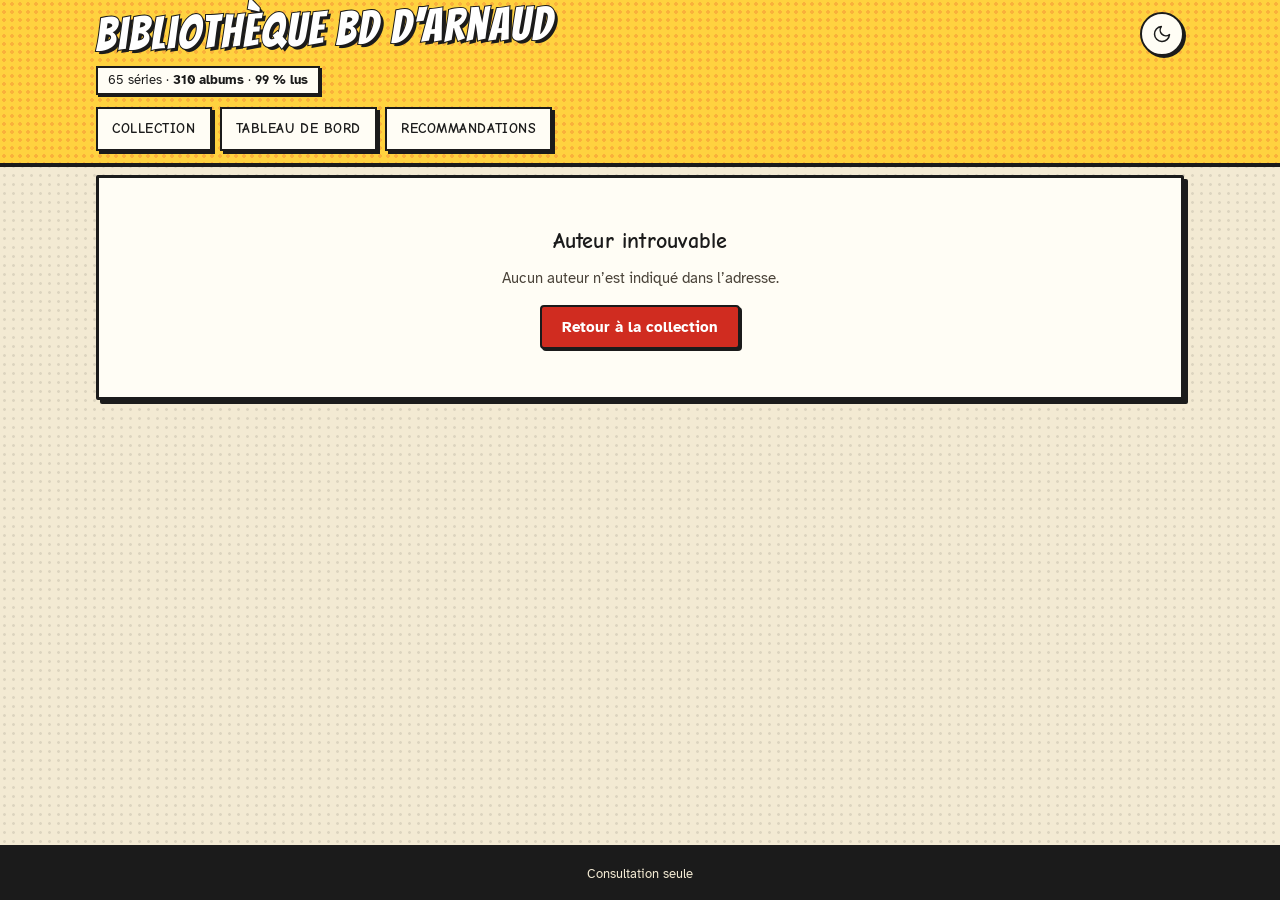
==== commit 8e00bbcc: "BUG-02 : une donnée inattendue ne fait plus tomber une page - verifier_donnees.py : mois de 01 à 12 " ====
--- a/auteur.html
+++ b/auteur.html
@@ -17,8 +17,8 @@
 <link rel="preconnect" href="https://fonts.googleapis.com">
 <link rel="preconnect" href="https://fonts.gstatic.com" crossorigin>
 <link rel="stylesheet" href="https://fonts.googleapis.com/css2?family=Atkinson+Hyperlegible:wght@400;700&family=Bangers&family=Comic+Neue:wght@700&display=swap">
-<link rel="stylesheet" href="css/style.css?v=12">
-<script src="js/app.js?v=12" defer></script>
+<link rel="stylesheet" href="css/style.css?v=13">
+<script src="js/app.js?v=13" defer></script>
 </head>
 <body data-page="auteur">
 
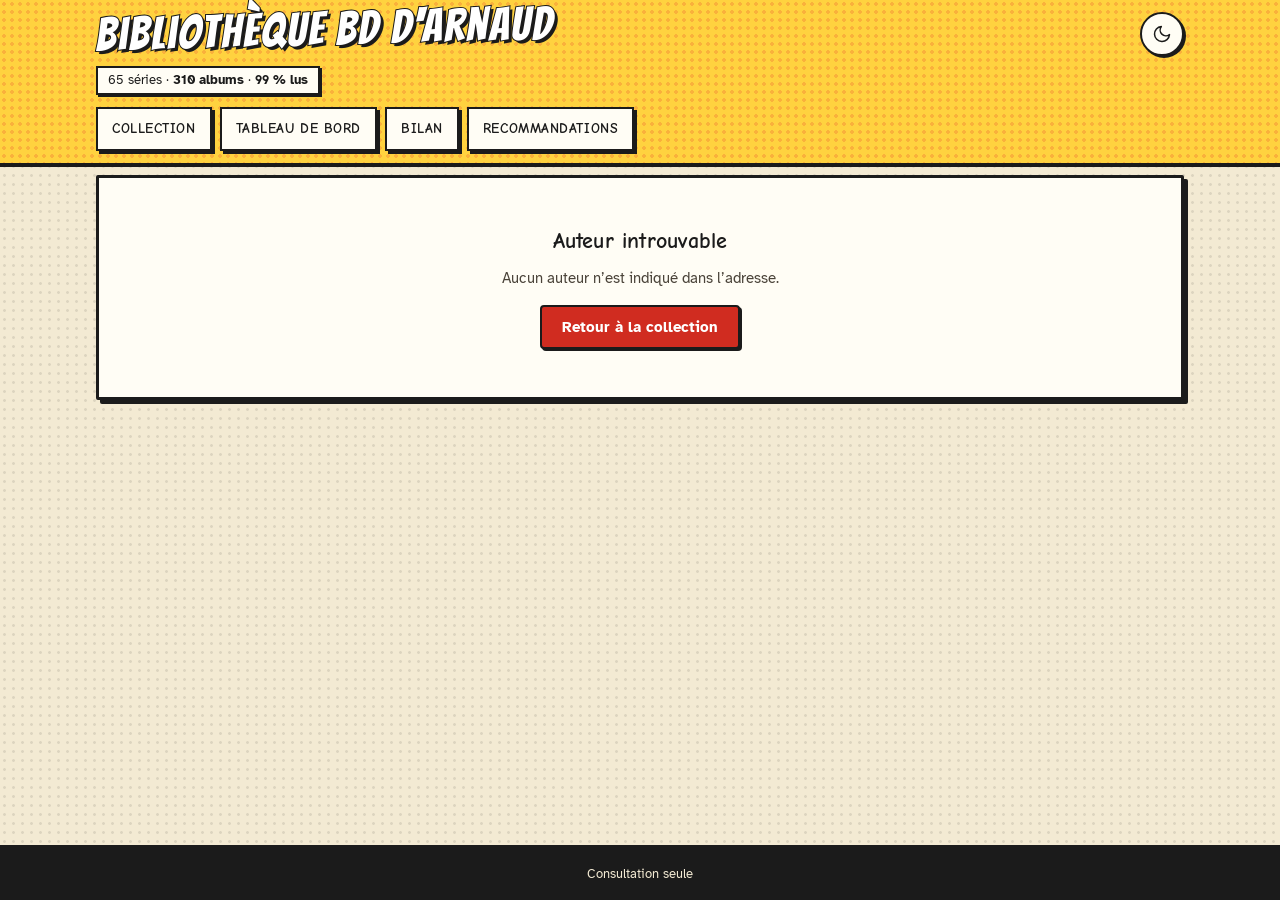
==== commit 881a154f: "US-21 : date de lecture et bilan de l'année - date_ajout = première des deux dates (achat ou lecture" ====
--- a/auteur.html
+++ b/auteur.html
@@ -17,8 +17,8 @@
 <link rel="preconnect" href="https://fonts.googleapis.com">
 <link rel="preconnect" href="https://fonts.gstatic.com" crossorigin>
 <link rel="stylesheet" href="https://fonts.googleapis.com/css2?family=Atkinson+Hyperlegible:wght@400;700&family=Bangers&family=Comic+Neue:wght@700&display=swap">
-<link rel="stylesheet" href="css/style.css?v=13">
-<script src="js/app.js?v=13" defer></script>
+<link rel="stylesheet" href="css/style.css?v=14">
+<script src="js/app.js?v=14" defer></script>
 </head>
 <body data-page="auteur">
 
@@ -39,6 +39,7 @@
     <nav class="main-nav" aria-label="Navigation principale">
       <a href="index.html">Collection</a>
       <a href="stats.html">Tableau de bord</a>
+      <a href="bilan.html">Bilan</a>
       <a href="reco.html">Recommandations</a>
     </nav>
   </div>
--- a/css/style.css
+++ b/css/style.css
@@ -598,3 +598,16 @@
 @media (prefers-reduced-motion: reduce) {
   .card, .series-grid > li .card, .series-grid > li .card:hover, .main-nav a[aria-current="page"] { transition: none; transform: none; }
 }
+
+/* ---------- Bilan de l'année (US-21) ---------- */
+.bilan-tete { display: flex; flex-wrap: wrap; align-items: flex-end; justify-content: space-between; gap: 10px 16px; }
+.bilan-annee select { min-height: 44px; }
+.bilan-note { font-size: 26px; }
+.histo-annees-axe { margin-top: -6px; }
+.histo-annees-axe button {
+  min-height: 44px; padding: 0; border: 0; background: none; color: var(--ink2); font: inherit; font-size: 13px;
+  cursor: pointer; text-decoration: underline dotted;
+}
+.histo-annees-axe button[aria-current="true"] { color: var(--ink); font-weight: 700; text-decoration: none; }
+.tome-date { display: block; font-size: 12px; color: var(--ink2); }
+.encart-erreur p { margin: 0; color: var(--ink2); }
